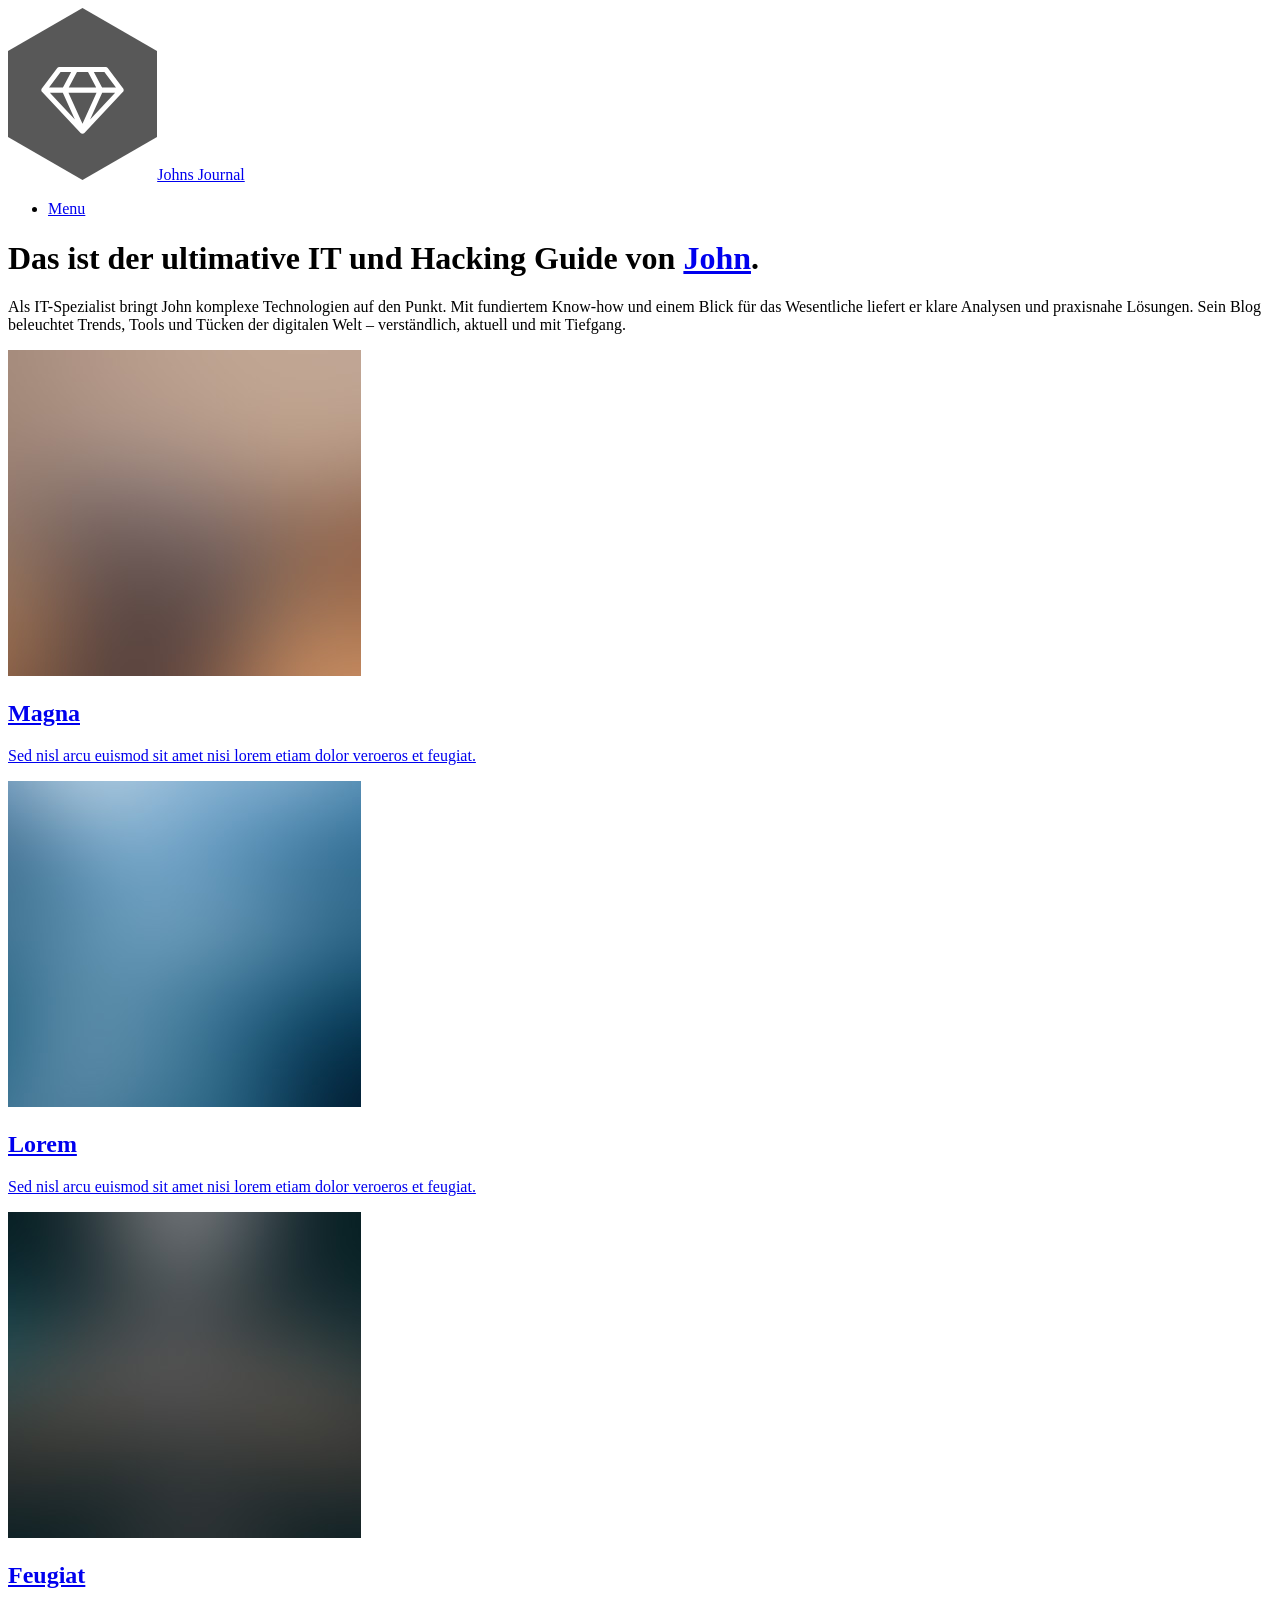
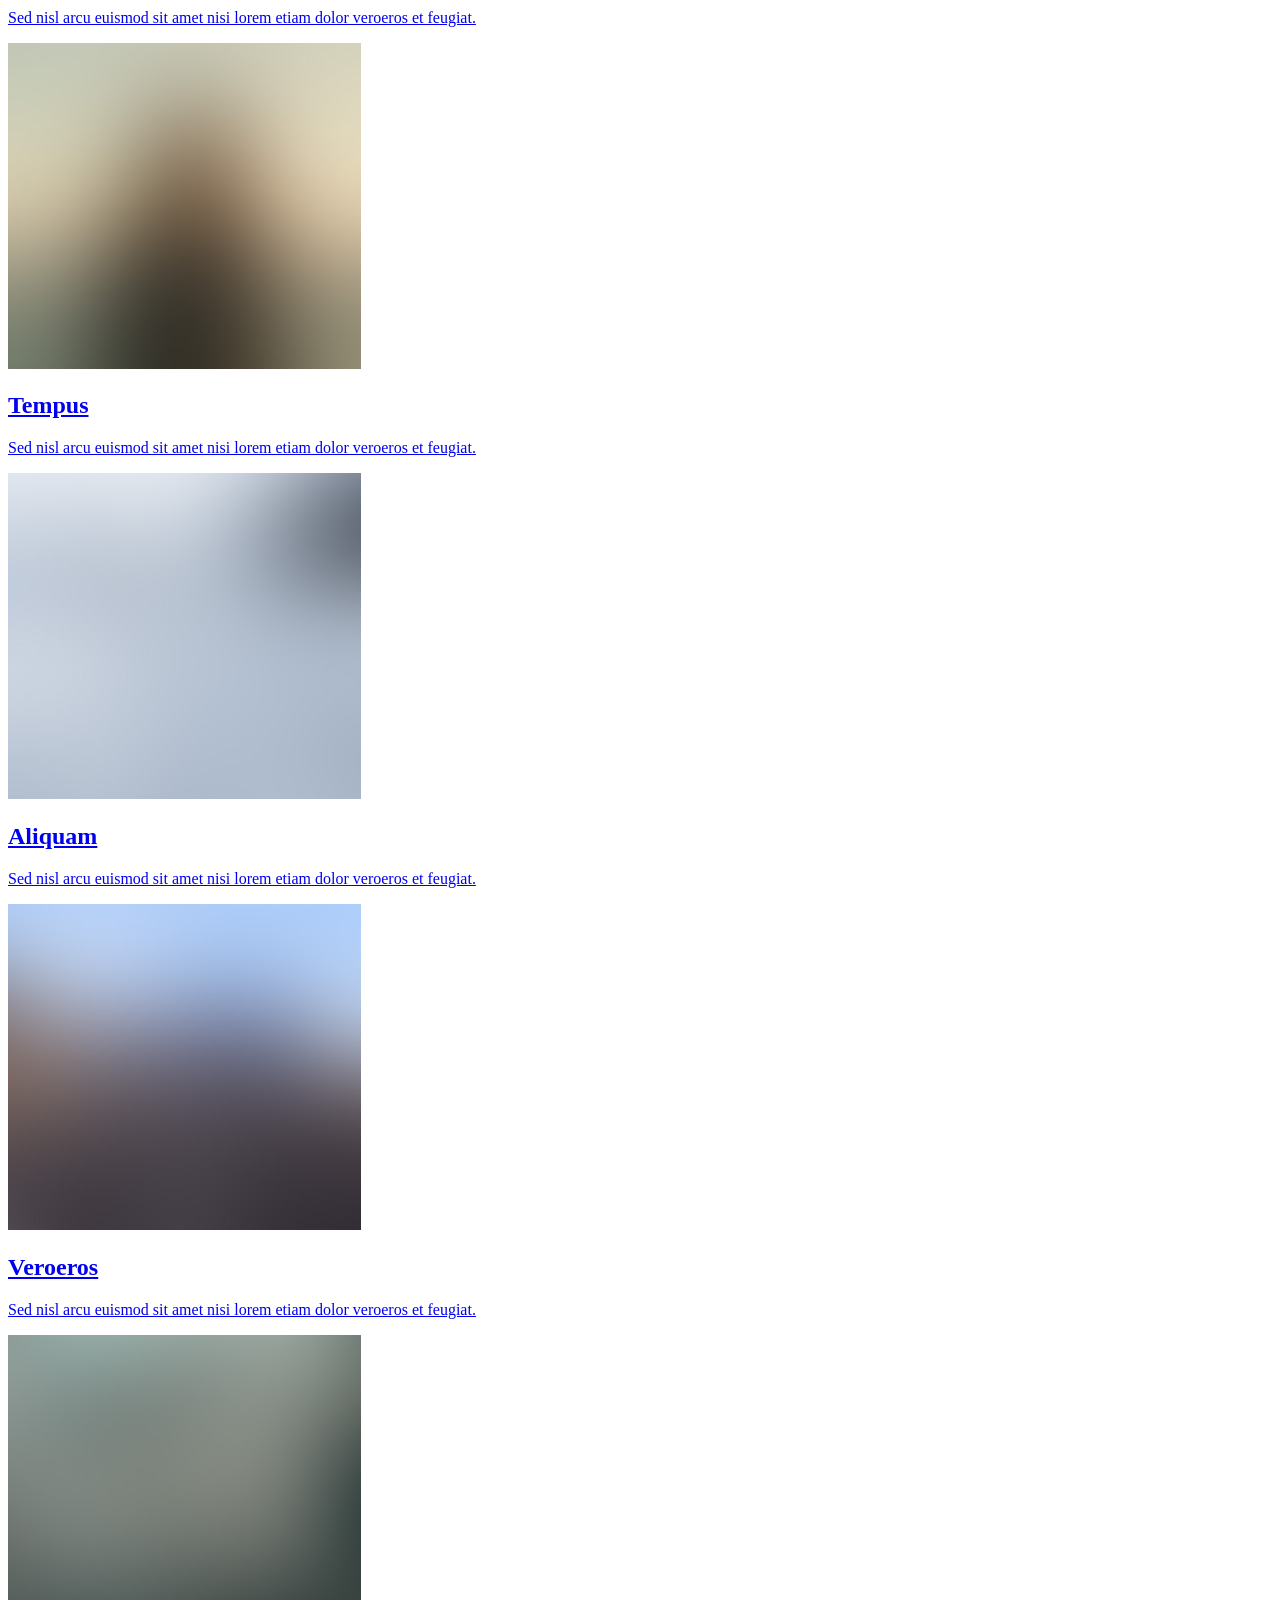
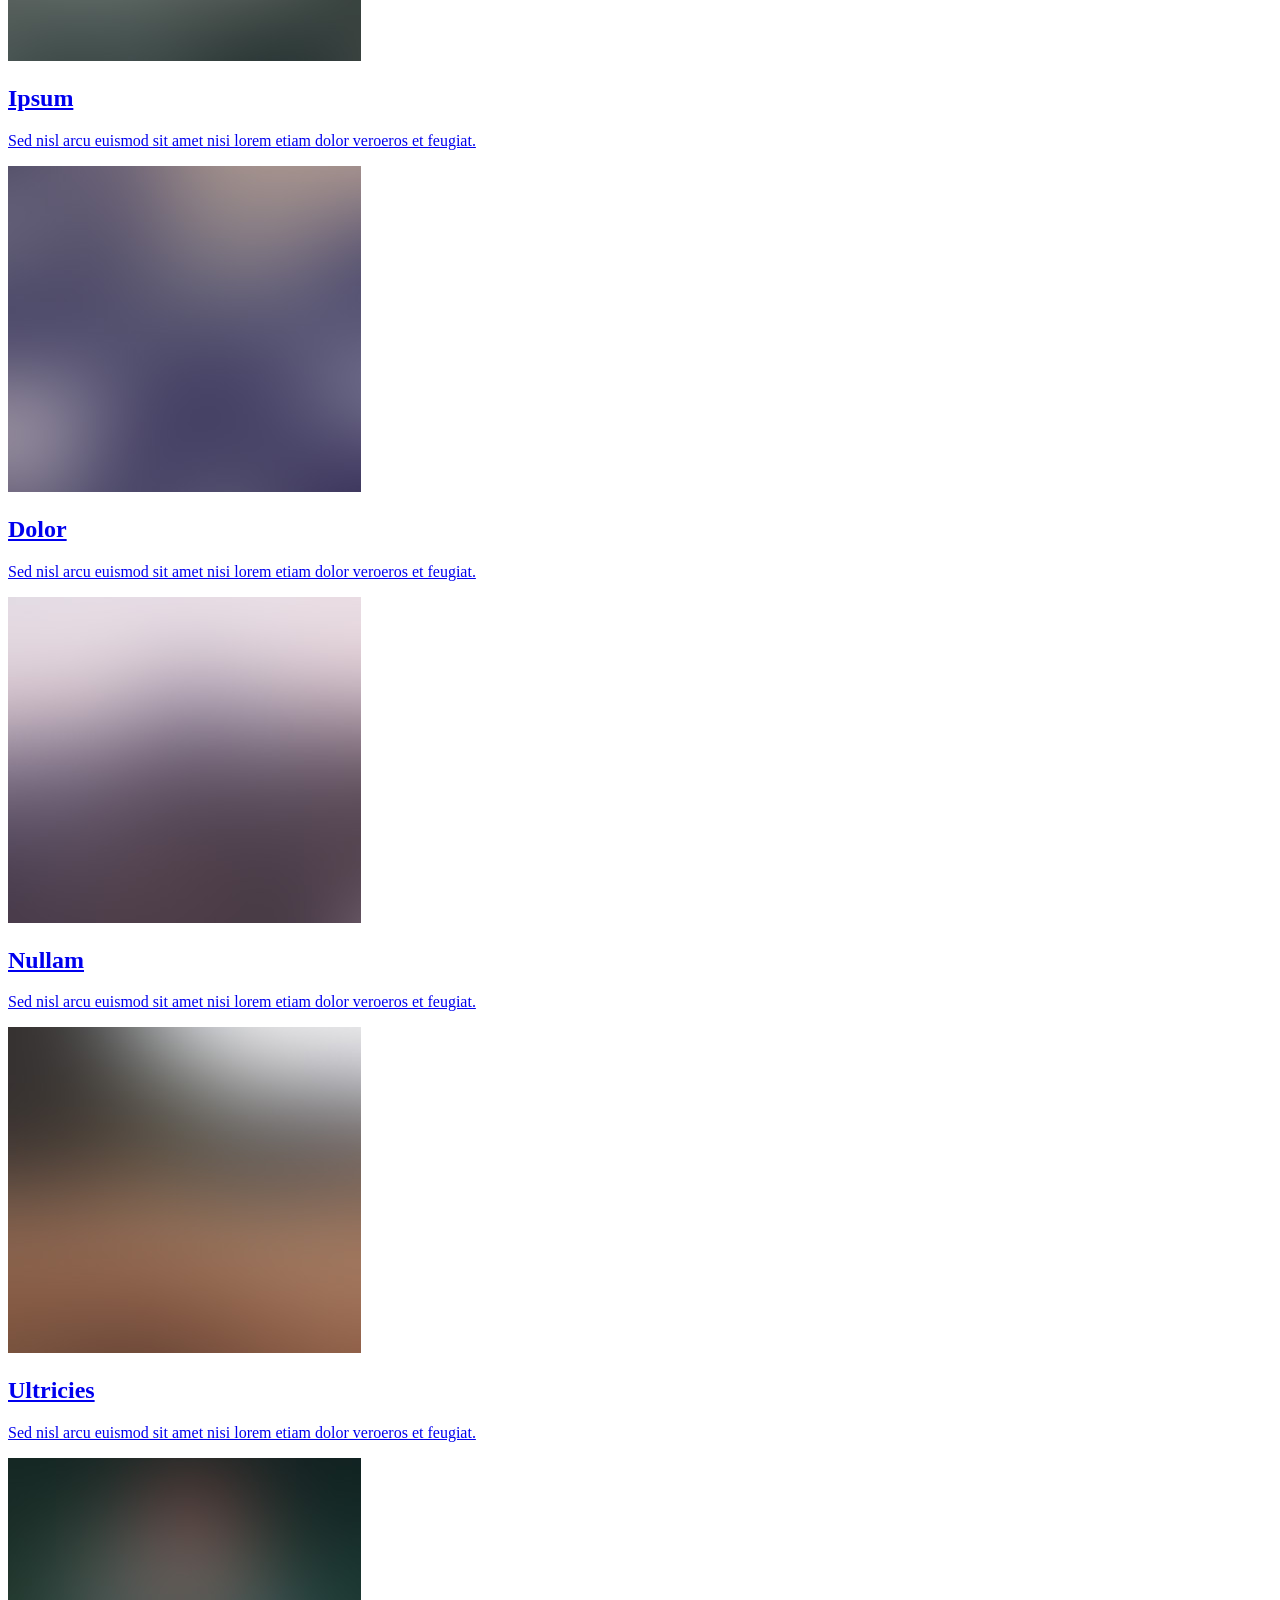
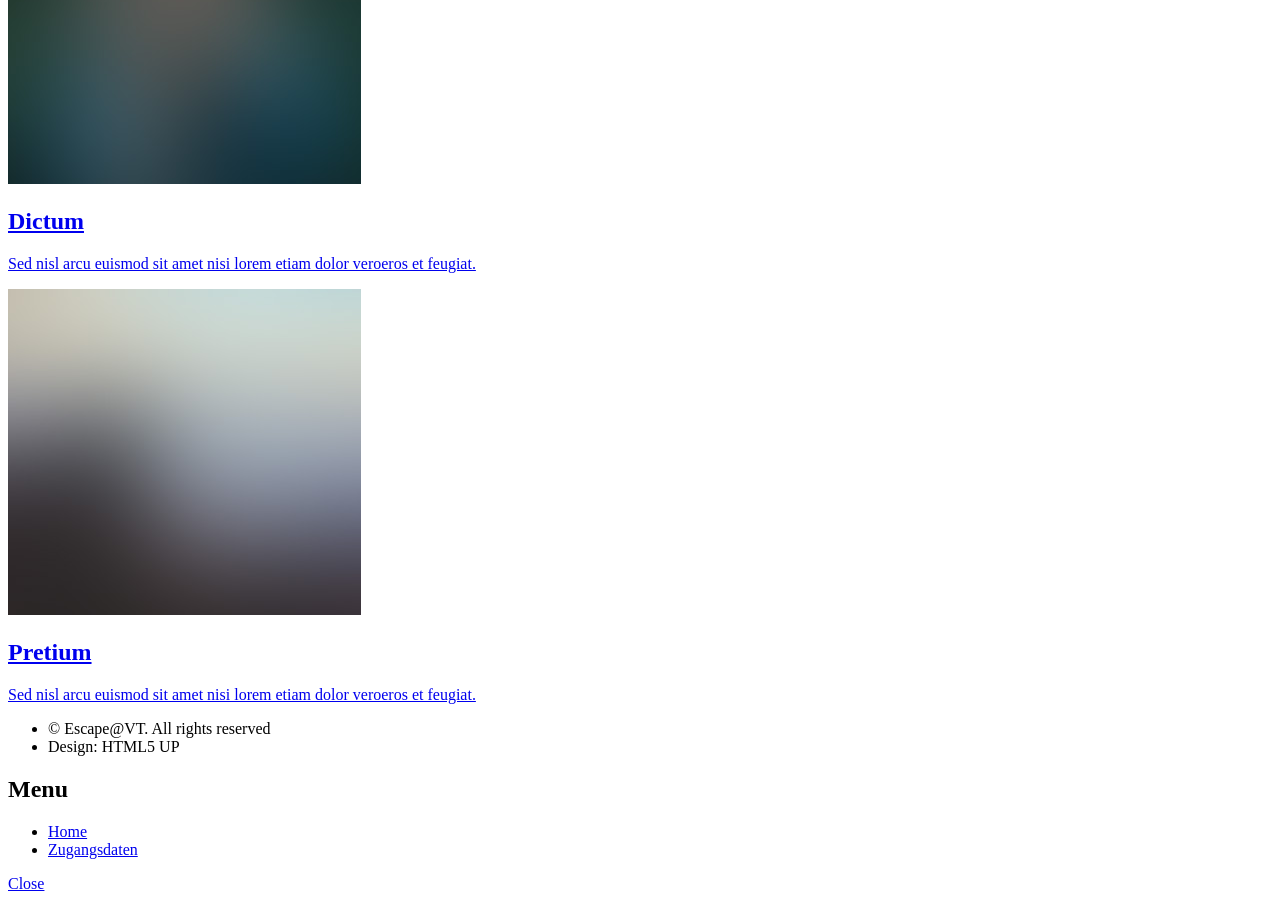
==== index.html @ b365879f "john seite" ====
<!DOCTYPE HTML>
<!--
	Phantom by HTML5 UP
	html5up.net | @ajlkn
	Free for personal and commercial use under the CCA 3.0 license (html5up.net/license)
-->
<html>
	<head>
		<title>Phantom by HTML5 UP</title>
		<meta charset="utf-8" />
		<meta name="viewport" content="width=device-width, initial-scale=1, user-scalable=no" />
		<link rel="stylesheet" href="assets/css/main.css" />
		<noscript><link rel="stylesheet" href="assets/css/noscript.css" /></noscript>
	</head>
	<body class="is-preload">
		<!-- Wrapper -->
			<div id="wrapper">

				<!-- Header -->
					<header id="header">
						<div class="inner">

							<!-- Logo -->
								<a href="index.html" class="logo">
									<span class="symbol"><img src="images/logo.svg" alt="" /></span><span class="title">Johns Journal</span>
								</a>

							<!-- Nav -->
								<nav>
									<ul>
										<li><a href="#menu">Menu</a></li>
									</ul>
								</nav>

						</div>
					</header>

				<!-- Menu -->
					<nav id="menu">
						<h2>Menu</h2>
						<ul>
							<li><a href="index.html">Home</a></li>
							<li><a href="passwords.html">Zugangsdaten</a></li>
						</ul>
					</nav>

				<!-- Main -->
					<div id="main">
						<div class="inner">
							<header>
								<h1>Das ist der ultimative IT und Hacking Guide von <a href="john.html">John</a>.</h1>
								<p>Als IT-Spezialist bringt John komplexe Technologien auf den Punkt.
									Mit fundiertem Know-how und einem Blick für das Wesentliche liefert er klare Analysen und praxisnahe Lösungen.
									Sein Blog beleuchtet Trends, Tools und Tücken der digitalen Welt – verständlich, aktuell und mit Tiefgang.</p>
							</header>
							<section class="tiles">
								<article class="style1">
									<span class="image">
										<img src="images/pic01.jpg" alt="" />
									</span>
									<a href="generic.html">
										<h2>Magna</h2>
										<div class="content">
											<p>Sed nisl arcu euismod sit amet nisi lorem etiam dolor veroeros et feugiat.</p>
										</div>
									</a>
								</article>
								<article class="style2">
									<span class="image">
										<img src="images/pic02.jpg" alt="" />
									</span>
									<a href="generic.html">
										<h2>Lorem</h2>
										<div class="content">
											<p>Sed nisl arcu euismod sit amet nisi lorem etiam dolor veroeros et feugiat.</p>
										</div>
									</a>
								</article>
								<article class="style3">
									<span class="image">
										<img src="images/pic03.jpg" alt="" />
									</span>
									<a href="generic.html">
										<h2>Feugiat</h2>
										<div class="content">
											<p>Sed nisl arcu euismod sit amet nisi lorem etiam dolor veroeros et feugiat.</p>
										</div>
									</a>
								</article>
								<article class="style4">
									<span class="image">
										<img src="images/pic04.jpg" alt="" />
									</span>
									<a href="generic.html">
										<h2>Tempus</h2>
										<div class="content">
											<p>Sed nisl arcu euismod sit amet nisi lorem etiam dolor veroeros et feugiat.</p>
										</div>
									</a>
								</article>
								<article class="style5">
									<span class="image">
										<img src="images/pic05.jpg" alt="" />
									</span>
									<a href="generic.html">
										<h2>Aliquam</h2>
										<div class="content">
											<p>Sed nisl arcu euismod sit amet nisi lorem etiam dolor veroeros et feugiat.</p>
										</div>
									</a>
								</article>
								<article class="style6">
									<span class="image">
										<img src="images/pic06.jpg" alt="" />
									</span>
									<a href="generic.html">
										<h2>Veroeros</h2>
										<div class="content">
											<p>Sed nisl arcu euismod sit amet nisi lorem etiam dolor veroeros et feugiat.</p>
										</div>
									</a>
								</article>
								<article class="style2">
									<span class="image">
										<img src="images/pic07.jpg" alt="" />
									</span>
									<a href="generic.html">
										<h2>Ipsum</h2>
										<div class="content">
											<p>Sed nisl arcu euismod sit amet nisi lorem etiam dolor veroeros et feugiat.</p>
										</div>
									</a>
								</article>
								<article class="style3">
									<span class="image">
										<img src="images/pic08.jpg" alt="" />
									</span>
									<a href="generic.html">
										<h2>Dolor</h2>
										<div class="content">
											<p>Sed nisl arcu euismod sit amet nisi lorem etiam dolor veroeros et feugiat.</p>
										</div>
									</a>
								</article>
								<article class="style1">
									<span class="image">
										<img src="images/pic09.jpg" alt="" />
									</span>
									<a href="generic.html">
										<h2>Nullam</h2>
										<div class="content">
											<p>Sed nisl arcu euismod sit amet nisi lorem etiam dolor veroeros et feugiat.</p>
										</div>
									</a>
								</article>
								<article class="style5">
									<span class="image">
										<img src="images/pic10.jpg" alt="" />
									</span>
									<a href="generic.html">
										<h2>Ultricies</h2>
										<div class="content">
											<p>Sed nisl arcu euismod sit amet nisi lorem etiam dolor veroeros et feugiat.</p>
										</div>
									</a>
								</article>
								<article class="style6">
									<span class="image">
										<img src="images/pic11.jpg" alt="" />
									</span>
									<a href="generic.html">
										<h2>Dictum</h2>
										<div class="content">
											<p>Sed nisl arcu euismod sit amet nisi lorem etiam dolor veroeros et feugiat.</p>
										</div>
									</a>
								</article>
								<article class="style4">
									<span class="image">
										<img src="images/pic12.jpg" alt="" />
									</span>
									<a href="generic.html">
										<h2>Pretium</h2>
										<div class="content">
											<p>Sed nisl arcu euismod sit amet nisi lorem etiam dolor veroeros et feugiat.</p>
										</div>
									</a>
								</article>
							</section>
						</div>
					</div>

				<!-- Footer -->
					<footer id="footer">
						<div class="inner">
							
							<ul class="copyright">
								<li>&copy; Escape@VT. All rights reserved</li><li>Design: HTML5 UP</a></li>
							</ul>
						</div>
					</footer>

			</div>

		<!-- Scripts -->
			<script src="assets/js/jquery.min.js"></script>
			<script src="assets/js/browser.min.js"></script>
			<script src="assets/js/breakpoints.min.js"></script>
			<script src="assets/js/util.js"></script>
			<script src="assets/js/main.js"></script>

	</body>
</html>
---- assets/css/main.css ----
@import url(fontawesome-all.min.css);
@import url("https://fonts.googleapis.com/css?family=Source+Sans+Pro:300,700,900");

/*
	Phantom by HTML5 UP
	html5up.net | @ajlkn
	Free for personal and commercial use under the CCA 3.0 license (html5up.net/license)
*/

html, body, div, span, applet, object,
iframe, h1, h2, h3, h4, h5, h6, p, blockquote,
pre, a, abbr, acronym, address, big, cite,
code, del, dfn, em, img, ins, kbd, q, s, samp,
small, strike, strong, sub, sup, tt, var, b,
u, i, center, dl, dt, dd, ol, ul, li, fieldset,
form, label, legend, table, caption, tbody,
tfoot, thead, tr, th, td, article, aside,
canvas, details, embed, figure, figcaption,
footer, header, hgroup, menu, nav, output, ruby,
section, summary, time, mark, audio, video {
	margin: 0;
	padding: 0;
	border: 0;
	font-size: 100%;
	font: inherit;
	vertical-align: baseline;}

article, aside, details, figcaption, figure,
footer, header, hgroup, menu, nav, section {
	display: block;}

body {
	line-height: 1;
}

ol, ul {
	list-style: none;
}

blockquote, q {
	quotes: none;
}

	blockquote:before, blockquote:after, q:before, q:after {
		content: '';
		content: none;
	}

table {
	border-collapse: collapse;
	border-spacing: 0;
}

body {
	-webkit-text-size-adjust: none;
}

mark {
	background-color: transparent;
	color: inherit;
}

input::-moz-focus-inner {
	border: 0;
	padding: 0;
}

input, select, textarea {
	-moz-appearance: none;
	-webkit-appearance: none;
	-ms-appearance: none;
	appearance: none;
}

/* Basic */

	@-ms-viewport {
		width: device-width;
	}

	body {
		-ms-overflow-style: scrollbar;
	}

	@media screen and (max-width: 480px) {

		html, body {
			min-width: 320px;
		}

	}

	html {
		box-sizing: border-box;
	}

	*, *:before, *:after {
		box-sizing: inherit;
	}

	body {
		background: #ffffff;
	}

		body.is-preload *, body.is-preload *:before, body.is-preload *:after {
			-moz-animation: none !important;
			-webkit-animation: none !important;
			-ms-animation: none !important;
			animation: none !important;
			-moz-transition: none !important;
			-webkit-transition: none !important;
			-ms-transition: none !important;
			transition: none !important;
		}

/* Type */

	body, input, select, textarea {
		color: #585858;
		font-family: "Source Sans Pro", Helvetica, sans-serif;
		font-size: 16pt;
		font-weight: 300;
		line-height: 1.75;
	}

		@media screen and (max-width: 1680px) {

			body, input, select, textarea {
				font-size: 14pt;
			}

		}

		@media screen and (max-width: 1280px) {

			body, input, select, textarea {
				font-size: 12pt;
			}

		}

	a {
		-moz-transition: border-bottom-color 0.2s ease, color 0.2s ease;
		-webkit-transition: border-bottom-color 0.2s ease, color 0.2s ease;
		-ms-transition: border-bottom-color 0.2s ease, color 0.2s ease;
		transition: border-bottom-color 0.2s ease, color 0.2s ease;
		text-decoration: none;
		color: #585858;
		border-bottom: dotted 1px rgba(88, 88, 88, 0.5);
	}

		a:hover {
			border-bottom-color: transparent;
			color: #f2849e !important;
		}

	strong, b {
		font-weight: 900;
	}

	em, i {
		font-style: italic;
	}

	p {
		margin: 0 0 2em 0;
	}

	h1 {
		font-size: 2.75em;
		font-weight: 700;
		line-height: 1.3;
		margin: 0 0 1em 0;
		letter-spacing: -0.035em;
	}

		h1 a {
			color: inherit;
		}

		@media screen and (max-width: 736px) {

			h1 {
				font-size: 2em;
				margin: 0 0 1em 0;
			}

		}

		@media screen and (max-width: 360px) {

			h1 {
				font-size: 1.75em;
			}

		}

	h2, h3, h4, h5, h6 {
		font-weight: 900;
		line-height: 1.5;
		margin: 0 0 2em 0;
		text-transform: uppercase;
		letter-spacing: 0.35em;
	}

		h2 a, h3 a, h4 a, h5 a, h6 a {
			color: inherit;
		}

	h2 {
		font-size: 1.1em;
	}

	h3 {
		font-size: 1em;
	}

	h4 {
		font-size: 0.8em;
	}

	h5 {
		font-size: 0.8em;
	}

	h6 {
		font-size: 0.8em;
	}

	@media screen and (max-width: 980px) {

		h1 br, h2 br, h3 br, h4 br, h5 br, h6 br {
			display: none;
		}

	}

	@media screen and (max-width: 736px) {

		h2 {
			font-size: 1em;
		}

		h3 {
			font-size: 0.8em;
		}

	}

	sub {
		font-size: 0.8em;
		position: relative;
		top: 0.5em;
	}

	sup {
		font-size: 0.8em;
		position: relative;
		top: -0.5em;
	}

	blockquote {
		border-left: solid 4px #c9c9c9;
		font-style: italic;
		margin: 0 0 2em 0;
		padding: 0.5em 0 0.5em 2em;
	}

	code {
		background: rgba(144, 144, 144, 0.075);
		border-radius: 4px;
		border: solid 1px #c9c9c9;
		font-family: "Courier New", monospace;
		font-size: 0.9em;
		margin: 0 0.25em;
		padding: 0.25em 0.65em;
	}

	pre {
		-webkit-overflow-scrolling: touch;
		font-family: "Courier New", monospace;
		font-size: 0.9em;
		margin: 0 0 2em 0;
	}

		pre code {
			display: block;
			line-height: 1.75;
			padding: 1em 1.5em;
			overflow-x: auto;
		}

	hr {
		border: 0;
		border-bottom: solid 1px #c9c9c9;
		margin: 2em 0;
	}

		hr.major {
			margin: 3em 0;
		}

	.align-left {
		text-align: left;
	}

	.align-center {
		text-align: center;
	}

	.align-right {
		text-align: right;
	}

/* Row */

	.row {
		display: flex;
		flex-wrap: wrap;
		box-sizing: border-box;
		align-items: stretch;
	}

		.row > * {
			box-sizing: border-box;
		}

		.row.gtr-uniform > * > :last-child {
			margin-bottom: 0;
		}

		.row.aln-left {
			justify-content: flex-start;
		}

		.row.aln-center {
			justify-content: center;
		}

		.row.aln-right {
			justify-content: flex-end;
		}

		.row.aln-top {
			align-items: flex-start;
		}

		.row.aln-middle {
			align-items: center;
		}

		.row.aln-bottom {
			align-items: flex-end;
		}

		.row > .imp {
			order: -1;
		}

		.row > .col-1 {
			width: 8.33333%;
		}

		.row > .off-1 {
			margin-left: 8.33333%;
		}

		.row > .col-2 {
			width: 16.66667%;
		}

		.row > .off-2 {
			margin-left: 16.66667%;
		}

		.row > .col-3 {
			width: 25%;
		}

		.row > .off-3 {
			margin-left: 25%;
		}

		.row > .col-4 {
			width: 33.33333%;
		}

		.row > .off-4 {
			margin-left: 33.33333%;
		}

		.row > .col-5 {
			width: 41.66667%;
		}

		.row > .off-5 {
			margin-left: 41.66667%;
		}

		.row > .col-6 {
			width: 50%;
		}

		.row > .off-6 {
			margin-left: 50%;
		}

		.row > .col-7 {
			width: 58.33333%;
		}

		.row > .off-7 {
			margin-left: 58.33333%;
		}

		.row > .col-8 {
			width: 66.66667%;
		}

		.row > .off-8 {
			margin-left: 66.66667%;
		}

		.row > .col-9 {
			width: 75%;
		}

		.row > .off-9 {
			margin-left: 75%;
		}

		.row > .col-10 {
			width: 83.33333%;
		}

		.row > .off-10 {
			margin-left: 83.33333%;
		}

		.row > .col-11 {
			width: 91.66667%;
		}

		.row > .off-11 {
			margin-left: 91.66667%;
		}

		.row > .col-12 {
			width: 100%;
		}

		.row > .off-12 {
			margin-left: 100%;
		}

		.row.gtr-0 {
			margin-top: 0;
			margin-left: 0em;
		}

			.row.gtr-0 > * {
				padding: 0 0 0 0em;
			}

			.row.gtr-0.gtr-uniform {
				margin-top: 0em;
			}

				.row.gtr-0.gtr-uniform > * {
					padding-top: 0em;
				}

		.row.gtr-25 {
			margin-top: 0;
			margin-left: -0.5em;
		}

			.row.gtr-25 > * {
				padding: 0 0 0 0.5em;
			}

			.row.gtr-25.gtr-uniform {
				margin-top: -0.5em;
			}

				.row.gtr-25.gtr-uniform > * {
					padding-top: 0.5em;
				}

		.row.gtr-50 {
			margin-top: 0;
			margin-left: -1em;
		}

			.row.gtr-50 > * {
				padding: 0 0 0 1em;
			}

			.row.gtr-50.gtr-uniform {
				margin-top: -1em;
			}

				.row.gtr-50.gtr-uniform > * {
					padding-top: 1em;
				}

		.row {
			margin-top: 0;
			margin-left: -2em;
		}

			.row > * {
				padding: 0 0 0 2em;
			}

			.row.gtr-uniform {
				margin-top: -2em;
			}

				.row.gtr-uniform > * {
					padding-top: 2em;
				}

		.row.gtr-150 {
			margin-top: 0;
			margin-left: -3em;
		}

			.row.gtr-150 > * {
				padding: 0 0 0 3em;
			}

			.row.gtr-150.gtr-uniform {
				margin-top: -3em;
			}

				.row.gtr-150.gtr-uniform > * {
					padding-top: 3em;
				}

		.row.gtr-200 {
			margin-top: 0;
			margin-left: -4em;
		}

			.row.gtr-200 > * {
				padding: 0 0 0 4em;
			}

			.row.gtr-200.gtr-uniform {
				margin-top: -4em;
			}

				.row.gtr-200.gtr-uniform > * {
					padding-top: 4em;
				}

		@media screen and (max-width: 1680px) {

			.row {
				display: flex;
				flex-wrap: wrap;
				box-sizing: border-box;
				align-items: stretch;
			}

				.row > * {
					box-sizing: border-box;
				}

				.row.gtr-uniform > * > :last-child {
					margin-bottom: 0;
				}

				.row.aln-left {
					justify-content: flex-start;
				}

				.row.aln-center {
					justify-content: center;
				}

				.row.aln-right {
					justify-content: flex-end;
				}

				.row.aln-top {
					align-items: flex-start;
				}

				.row.aln-middle {
					align-items: center;
				}

				.row.aln-bottom {
					align-items: flex-end;
				}

				.row > .imp-xlarge {
					order: -1;
				}

				.row > .col-1-xlarge {
					width: 8.33333%;
				}

				.row > .off-1-xlarge {
					margin-left: 8.33333%;
				}

				.row > .col-2-xlarge {
					width: 16.66667%;
				}

				.row > .off-2-xlarge {
					margin-left: 16.66667%;
				}

				.row > .col-3-xlarge {
					width: 25%;
				}

				.row > .off-3-xlarge {
					margin-left: 25%;
				}

				.row > .col-4-xlarge {
					width: 33.33333%;
				}

				.row > .off-4-xlarge {
					margin-left: 33.33333%;
				}

				.row > .col-5-xlarge {
					width: 41.66667%;
				}

				.row > .off-5-xlarge {
					margin-left: 41.66667%;
				}

				.row > .col-6-xlarge {
					width: 50%;
				}

				.row > .off-6-xlarge {
					margin-left: 50%;
				}

				.row > .col-7-xlarge {
					width: 58.33333%;
				}

				.row > .off-7-xlarge {
					margin-left: 58.33333%;
				}

				.row > .col-8-xlarge {
					width: 66.66667%;
				}

				.row > .off-8-xlarge {
					margin-left: 66.66667%;
				}

				.row > .col-9-xlarge {
					width: 75%;
				}

				.row > .off-9-xlarge {
					margin-left: 75%;
				}

				.row > .col-10-xlarge {
					width: 83.33333%;
				}

				.row > .off-10-xlarge {
					margin-left: 83.33333%;
				}

				.row > .col-11-xlarge {
					width: 91.66667%;
				}

				.row > .off-11-xlarge {
					margin-left: 91.66667%;
				}

				.row > .col-12-xlarge {
					width: 100%;
				}

				.row > .off-12-xlarge {
					margin-left: 100%;
				}

				.row.gtr-0 {
					margin-top: 0;
					margin-left: 0em;
				}

					.row.gtr-0 > * {
						padding: 0 0 0 0em;
					}

					.row.gtr-0.gtr-uniform {
						margin-top: 0em;
					}

						.row.gtr-0.gtr-uniform > * {
							padding-top: 0em;
						}

				.row.gtr-25 {
					margin-top: 0;
					margin-left: -0.5em;
				}

					.row.gtr-25 > * {
						padding: 0 0 0 0.5em;
					}

					.row.gtr-25.gtr-uniform {
						margin-top: -0.5em;
					}

						.row.gtr-25.gtr-uniform > * {
							padding-top: 0.5em;
						}

				.row.gtr-50 {
					margin-top: 0;
					margin-left: -1em;
				}

					.row.gtr-50 > * {
						padding: 0 0 0 1em;
					}

					.row.gtr-50.gtr-uniform {
						margin-top: -1em;
					}

						.row.gtr-50.gtr-uniform > * {
							padding-top: 1em;
						}

				.row {
					margin-top: 0;
					margin-left: -2em;
				}

					.row > * {
						padding: 0 0 0 2em;
					}

					.row.gtr-uniform {
						margin-top: -2em;
					}

						.row.gtr-uniform > * {
							padding-top: 2em;
						}

				.row.gtr-150 {
					margin-top: 0;
					margin-left: -3em;
				}

					.row.gtr-150 > * {
						padding: 0 0 0 3em;
					}

					.row.gtr-150.gtr-uniform {
						margin-top: -3em;
					}

						.row.gtr-150.gtr-uniform > * {
							padding-top: 3em;
						}

				.row.gtr-200 {
					margin-top: 0;
					margin-left: -4em;
				}

					.row.gtr-200 > * {
						padding: 0 0 0 4em;
					}

					.row.gtr-200.gtr-uniform {
						margin-top: -4em;
					}

						.row.gtr-200.gtr-uniform > * {
							padding-top: 4em;
						}

		}

		@media screen and (max-width: 1280px) {

			.row {
				display: flex;
				flex-wrap: wrap;
				box-sizing: border-box;
				align-items: stretch;
			}

				.row > * {
					box-sizing: border-box;
				}

				.row.gtr-uniform > * > :last-child {
					margin-bottom: 0;
				}

				.row.aln-left {
					justify-content: flex-start;
				}

				.row.aln-center {
					justify-content: center;
				}

				.row.aln-right {
					justify-content: flex-end;
				}

				.row.aln-top {
					align-items: flex-start;
				}

				.row.aln-middle {
					align-items: center;
				}

				.row.aln-bottom {
					align-items: flex-end;
				}

				.row > .imp-large {
					order: -1;
				}

				.row > .col-1-large {
					width: 8.33333%;
				}

				.row > .off-1-large {
					margin-left: 8.33333%;
				}

				.row > .col-2-large {
					width: 16.66667%;
				}

				.row > .off-2-large {
					margin-left: 16.66667%;
				}

				.row > .col-3-large {
					width: 25%;
				}

				.row > .off-3-large {
					margin-left: 25%;
				}

				.row > .col-4-large {
					width: 33.33333%;
				}

				.row > .off-4-large {
					margin-left: 33.33333%;
				}

				.row > .col-5-large {
					width: 41.66667%;
				}

				.row > .off-5-large {
					margin-left: 41.66667%;
				}

				.row > .col-6-large {
					width: 50%;
				}

				.row > .off-6-large {
					margin-left: 50%;
				}

				.row > .col-7-large {
					width: 58.33333%;
				}

				.row > .off-7-large {
					margin-left: 58.33333%;
				}

				.row > .col-8-large {
					width: 66.66667%;
				}

				.row > .off-8-large {
					margin-left: 66.66667%;
				}

				.row > .col-9-large {
					width: 75%;
				}

				.row > .off-9-large {
					margin-left: 75%;
				}

				.row > .col-10-large {
					width: 83.33333%;
				}

				.row > .off-10-large {
					margin-left: 83.33333%;
				}

				.row > .col-11-large {
					width: 91.66667%;
				}

				.row > .off-11-large {
					margin-left: 91.66667%;
				}

				.row > .col-12-large {
					width: 100%;
				}

				.row > .off-12-large {
					margin-left: 100%;
				}

				.row.gtr-0 {
					margin-top: 0;
					margin-left: 0em;
				}

					.row.gtr-0 > * {
						padding: 0 0 0 0em;
					}

					.row.gtr-0.gtr-uniform {
						margin-top: 0em;
					}

						.row.gtr-0.gtr-uniform > * {
							padding-top: 0em;
						}

				.row.gtr-25 {
					margin-top: 0;
					margin-left: -0.5em;
				}

					.row.gtr-25 > * {
						padding: 0 0 0 0.5em;
					}

					.row.gtr-25.gtr-uniform {
						margin-top: -0.5em;
					}

						.row.gtr-25.gtr-uniform > * {
							padding-top: 0.5em;
						}

				.row.gtr-50 {
					margin-top: 0;
					margin-left: -1em;
				}

					.row.gtr-50 > * {
						padding: 0 0 0 1em;
					}

					.row.gtr-50.gtr-uniform {
						margin-top: -1em;
					}

						.row.gtr-50.gtr-uniform > * {
							padding-top: 1em;
						}

				.row {
					margin-top: 0;
					margin-left: -2em;
				}

					.row > * {
						padding: 0 0 0 2em;
					}

					.row.gtr-uniform {
						margin-top: -2em;
					}

						.row.gtr-uniform > * {
							padding-top: 2em;
						}

				.row.gtr-150 {
					margin-top: 0;
					margin-left: -3em;
				}

					.row.gtr-150 > * {
						padding: 0 0 0 3em;
					}

					.row.gtr-150.gtr-uniform {
						margin-top: -3em;
					}

						.row.gtr-150.gtr-uniform > * {
							padding-top: 3em;
						}

				.row.gtr-200 {
					margin-top: 0;
					margin-left: -4em;
				}

					.row.gtr-200 > * {
						padding: 0 0 0 4em;
					}

					.row.gtr-200.gtr-uniform {
						margin-top: -4em;
					}

						.row.gtr-200.gtr-uniform > * {
							padding-top: 4em;
						}

		}

		@media screen and (max-width: 980px) {

			.row {
				display: flex;
				flex-wrap: wrap;
				box-sizing: border-box;
				align-items: stretch;
			}

				.row > * {
					box-sizing: border-box;
				}

				.row.gtr-uniform > * > :last-child {
					margin-bottom: 0;
				}

				.row.aln-left {
					justify-content: flex-start;
				}

				.row.aln-center {
					justify-content: center;
				}

				.row.aln-right {
					justify-content: flex-end;
				}

				.row.aln-top {
					align-items: flex-start;
				}

				.row.aln-middle {
					align-items: center;
				}

				.row.aln-bottom {
					align-items: flex-end;
				}

				.row > .imp-medium {
					order: -1;
				}

				.row > .col-1-medium {
					width: 8.33333%;
				}

				.row > .off-1-medium {
					margin-left: 8.33333%;
				}

				.row > .col-2-medium {
					width: 16.66667%;
				}

				.row > .off-2-medium {
					margin-left: 16.66667%;
				}

				.row > .col-3-medium {
					width: 25%;
				}

				.row > .off-3-medium {
					margin-left: 25%;
				}

				.row > .col-4-medium {
					width: 33.33333%;
				}

				.row > .off-4-medium {
					margin-left: 33.33333%;
				}

				.row > .col-5-medium {
					width: 41.66667%;
				}

				.row > .off-5-medium {
					margin-left: 41.66667%;
				}

				.row > .col-6-medium {
					width: 50%;
				}

				.row > .off-6-medium {
					margin-left: 50%;
				}

				.row > .col-7-medium {
					width: 58.33333%;
				}

				.row > .off-7-medium {
					margin-left: 58.33333%;
				}

				.row > .col-8-medium {
					width: 66.66667%;
				}

				.row > .off-8-medium {
					margin-left: 66.66667%;
				}

				.row > .col-9-medium {
					width: 75%;
				}

				.row > .off-9-medium {
					margin-left: 75%;
				}

				.row > .col-10-medium {
					width: 83.33333%;
				}

				.row > .off-10-medium {
					margin-left: 83.33333%;
				}

				.row > .col-11-medium {
					width: 91.66667%;
				}

				.row > .off-11-medium {
					margin-left: 91.66667%;
				}

				.row > .col-12-medium {
					width: 100%;
				}

				.row > .off-12-medium {
					margin-left: 100%;
				}

				.row.gtr-0 {
					margin-top: 0;
					margin-left: 0em;
				}

					.row.gtr-0 > * {
						padding: 0 0 0 0em;
					}

					.row.gtr-0.gtr-uniform {
						margin-top: 0em;
					}

						.row.gtr-0.gtr-uniform > * {
							padding-top: 0em;
						}

				.row.gtr-25 {
					margin-top: 0;
					margin-left: -0.375em;
				}

					.row.gtr-25 > * {
						padding: 0 0 0 0.375em;
					}

					.row.gtr-25.gtr-uniform {
						margin-top: -0.375em;
					}

						.row.gtr-25.gtr-uniform > * {
							padding-top: 0.375em;
						}

				.row.gtr-50 {
					margin-top: 0;
					margin-left: -0.75em;
				}

					.row.gtr-50 > * {
						padding: 0 0 0 0.75em;
					}

					.row.gtr-50.gtr-uniform {
						margin-top: -0.75em;
					}

						.row.gtr-50.gtr-uniform > * {
							padding-top: 0.75em;
						}

				.row {
					margin-top: 0;
					margin-left: -1.5em;
				}

					.row > * {
						padding: 0 0 0 1.5em;
					}

					.row.gtr-uniform {
						margin-top: -1.5em;
					}

						.row.gtr-uniform > * {
							padding-top: 1.5em;
						}

				.row.gtr-150 {
					margin-top: 0;
					margin-left: -2.25em;
				}

					.row.gtr-150 > * {
						padding: 0 0 0 2.25em;
					}

					.row.gtr-150.gtr-uniform {
						margin-top: -2.25em;
					}

						.row.gtr-150.gtr-uniform > * {
							padding-top: 2.25em;
						}

				.row.gtr-200 {
					margin-top: 0;
					margin-left: -3em;
				}

					.row.gtr-200 > * {
						padding: 0 0 0 3em;
					}

					.row.gtr-200.gtr-uniform {
						margin-top: -3em;
					}

						.row.gtr-200.gtr-uniform > * {
							padding-top: 3em;
						}

		}

		@media screen and (max-width: 736px) {

			.row {
				display: flex;
				flex-wrap: wrap;
				box-sizing: border-box;
				align-items: stretch;
			}

				.row > * {
					box-sizing: border-box;
				}

				.row.gtr-uniform > * > :last-child {
					margin-bottom: 0;
				}

				.row.aln-left {
					justify-content: flex-start;
				}

				.row.aln-center {
					justify-content: center;
				}

				.row.aln-right {
					justify-content: flex-end;
				}

				.row.aln-top {
					align-items: flex-start;
				}

				.row.aln-middle {
					align-items: center;
				}

				.row.aln-bottom {
					align-items: flex-end;
				}

				.row > .imp-small {
					order: -1;
				}

				.row > .col-1-small {
					width: 8.33333%;
				}

				.row > .off-1-small {
					margin-left: 8.33333%;
				}

				.row > .col-2-small {
					width: 16.66667%;
				}

				.row > .off-2-small {
					margin-left: 16.66667%;
				}

				.row > .col-3-small {
					width: 25%;
				}

				.row > .off-3-small {
					margin-left: 25%;
				}

				.row > .col-4-small {
					width: 33.33333%;
				}

				.row > .off-4-small {
					margin-left: 33.33333%;
				}

				.row > .col-5-small {
					width: 41.66667%;
				}

				.row > .off-5-small {
					margin-left: 41.66667%;
				}

				.row > .col-6-small {
					width: 50%;
				}

				.row > .off-6-small {
					margin-left: 50%;
				}

				.row > .col-7-small {
					width: 58.33333%;
				}

				.row > .off-7-small {
					margin-left: 58.33333%;
				}

				.row > .col-8-small {
					width: 66.66667%;
				}

				.row > .off-8-small {
					margin-left: 66.66667%;
				}

				.row > .col-9-small {
					width: 75%;
				}

				.row > .off-9-small {
					margin-left: 75%;
				}

				.row > .col-10-small {
					width: 83.33333%;
				}

				.row > .off-10-small {
					margin-left: 83.33333%;
				}

				.row > .col-11-small {
					width: 91.66667%;
				}

				.row > .off-11-small {
					margin-left: 91.66667%;
				}

				.row > .col-12-small {
					width: 100%;
				}

				.row > .off-12-small {
					margin-left: 100%;
				}

				.row.gtr-0 {
					margin-top: 0;
					margin-left: 0em;
				}

					.row.gtr-0 > * {
						padding: 0 0 0 0em;
					}

					.row.gtr-0.gtr-uniform {
						margin-top: 0em;
					}

						.row.gtr-0.gtr-uniform > * {
							padding-top: 0em;
						}

				.row.gtr-25 {
					margin-top: 0;
					margin-left: -0.25em;
				}

					.row.gtr-25 > * {
						padding: 0 0 0 0.25em;
					}

					.row.gtr-25.gtr-uniform {
						margin-top: -0.25em;
					}

						.row.gtr-25.gtr-uniform > * {
							padding-top: 0.25em;
						}

				.row.gtr-50 {
					margin-top: 0;
					margin-left: -0.5em;
				}

					.row.gtr-50 > * {
						padding: 0 0 0 0.5em;
					}

					.row.gtr-50.gtr-uniform {
						margin-top: -0.5em;
					}

						.row.gtr-50.gtr-uniform > * {
							padding-top: 0.5em;
						}

				.row {
					margin-top: 0;
					margin-left: -1em;
				}

					.row > * {
						padding: 0 0 0 1em;
					}

					.row.gtr-uniform {
						margin-top: -1em;
					}

						.row.gtr-uniform > * {
							padding-top: 1em;
						}

				.row.gtr-150 {
					margin-top: 0;
					margin-left: -1.5em;
				}

					.row.gtr-150 > * {
						padding: 0 0 0 1.5em;
					}

					.row.gtr-150.gtr-uniform {
						margin-top: -1.5em;
					}

						.row.gtr-150.gtr-uniform > * {
							padding-top: 1.5em;
						}

				.row.gtr-200 {
					margin-top: 0;
					margin-left: -2em;
				}

					.row.gtr-200 > * {
						padding: 0 0 0 2em;
					}

					.row.gtr-200.gtr-uniform {
						margin-top: -2em;
					}

						.row.gtr-200.gtr-uniform > * {
							padding-top: 2em;
						}

		}

		@media screen and (max-width: 480px) {

			.row {
				display: flex;
				flex-wrap: wrap;
				box-sizing: border-box;
				align-items: stretch;
			}

				.row > * {
					box-sizing: border-box;
				}

				.row.gtr-uniform > * > :last-child {
					margin-bottom: 0;
				}

				.row.aln-left {
					justify-content: flex-start;
				}

				.row.aln-center {
					justify-content: center;
				}

				.row.aln-right {
					justify-content: flex-end;
				}

				.row.aln-top {
					align-items: flex-start;
				}

				.row.aln-middle {
					align-items: center;
				}

				.row.aln-bottom {
					align-items: flex-end;
				}

				.row > .imp-xsmall {
					order: -1;
				}

				.row > .col-1-xsmall {
					width: 8.33333%;
				}

				.row > .off-1-xsmall {
					margin-left: 8.33333%;
				}

				.row > .col-2-xsmall {
					width: 16.66667%;
				}

				.row > .off-2-xsmall {
					margin-left: 16.66667%;
				}

				.row > .col-3-xsmall {
					width: 25%;
				}

				.row > .off-3-xsmall {
					margin-left: 25%;
				}

				.row > .col-4-xsmall {
					width: 33.33333%;
				}

				.row > .off-4-xsmall {
					margin-left: 33.33333%;
				}

				.row > .col-5-xsmall {
					width: 41.66667%;
				}

				.row > .off-5-xsmall {
					margin-left: 41.66667%;
				}

				.row > .col-6-xsmall {
					width: 50%;
				}

				.row > .off-6-xsmall {
					margin-left: 50%;
				}

				.row > .col-7-xsmall {
					width: 58.33333%;
				}

				.row > .off-7-xsmall {
					margin-left: 58.33333%;
				}

				.row > .col-8-xsmall {
					width: 66.66667%;
				}

				.row > .off-8-xsmall {
					margin-left: 66.66667%;
				}

				.row > .col-9-xsmall {
					width: 75%;
				}

				.row > .off-9-xsmall {
					margin-left: 75%;
				}

				.row > .col-10-xsmall {
					width: 83.33333%;
				}

				.row > .off-10-xsmall {
					margin-left: 83.33333%;
				}

				.row > .col-11-xsmall {
					width: 91.66667%;
				}

				.row > .off-11-xsmall {
					margin-left: 91.66667%;
				}

				.row > .col-12-xsmall {
					width: 100%;
				}

				.row > .off-12-xsmall {
					margin-left: 100%;
				}

				.row.gtr-0 {
					margin-top: 0;
					margin-left: 0em;
				}

					.row.gtr-0 > * {
						padding: 0 0 0 0em;
					}

					.row.gtr-0.gtr-uniform {
						margin-top: 0em;
					}

						.row.gtr-0.gtr-uniform > * {
							padding-top: 0em;
						}

				.row.gtr-25 {
					margin-top: 0;
					margin-left: -0.25em;
				}

					.row.gtr-25 > * {
						padding: 0 0 0 0.25em;
					}

					.row.gtr-25.gtr-uniform {
						margin-top: -0.25em;
					}

						.row.gtr-25.gtr-uniform > * {
							padding-top: 0.25em;
						}

				.row.gtr-50 {
					margin-top: 0;
					margin-left: -0.5em;
				}

					.row.gtr-50 > * {
						padding: 0 0 0 0.5em;
					}

					.row.gtr-50.gtr-uniform {
						margin-top: -0.5em;
					}

						.row.gtr-50.gtr-uniform > * {
							padding-top: 0.5em;
						}

				.row {
					margin-top: 0;
					margin-left: -1em;
				}

					.row > * {
						padding: 0 0 0 1em;
					}

					.row.gtr-uniform {
						margin-top: -1em;
					}

						.row.gtr-uniform > * {
							padding-top: 1em;
						}

				.row.gtr-150 {
					margin-top: 0;
					margin-left: -1.5em;
				}

					.row.gtr-150 > * {
						padding: 0 0 0 1.5em;
					}

					.row.gtr-150.gtr-uniform {
						margin-top: -1.5em;
					}

						.row.gtr-150.gtr-uniform > * {
							padding-top: 1.5em;
						}

				.row.gtr-200 {
					margin-top: 0;
					margin-left: -2em;
				}

					.row.gtr-200 > * {
						padding: 0 0 0 2em;
					}

					.row.gtr-200.gtr-uniform {
						margin-top: -2em;
					}

						.row.gtr-200.gtr-uniform > * {
							padding-top: 2em;
						}

		}

/* Section/Article */

	section.special, article.special {
		text-align: center;
	}

	header p {
		margin-top: -1em;
	}

	@media screen and (max-width: 736px) {

		header p {
			margin-top: 0;
		}

	}

/* Icon */

	.icon {
		text-decoration: none;
		border-bottom: none;
		position: relative;
	}

		.icon:before {
			-moz-osx-font-smoothing: grayscale;
			-webkit-font-smoothing: antialiased;
			display: inline-block;
			font-style: normal;
			font-variant: normal;
			text-rendering: auto;
			line-height: 1;
			text-transform: none !important;
			font-family: 'Font Awesome 5 Free';
			font-weight: 400;
		}

		.icon > .label {
			display: none;
		}

		.icon:before {
			line-height: inherit;
		}

		.icon.solid:before {
			font-weight: 900;
		}

		.icon.brands:before {
			font-family: 'Font Awesome 5 Brands';
		}

		.icon.style2 {
			-moz-transition: background-color 0.2s ease-in-out, color 0.2s ease-in-out, border-color 0.2s ease-in-out;
			-webkit-transition: background-color 0.2s ease-in-out, color 0.2s ease-in-out, border-color 0.2s ease-in-out;
			-ms-transition: background-color 0.2s ease-in-out, color 0.2s ease-in-out, border-color 0.2s ease-in-out;
			transition: background-color 0.2s ease-in-out, color 0.2s ease-in-out, border-color 0.2s ease-in-out;
			background-color: transparent;
			border: solid 1px #c9c9c9;
			border-radius: 4px;
			width: 2.65em;
			height: 2.65em;
			display: inline-block;
			text-align: center;
			line-height: 2.65em;
			color: inherit;
		}

			.icon.style2:before {
				font-size: 1.1em;
			}

			.icon.style2:hover {
				color: #f2849e;
				border-color: #f2849e;
			}

			.icon.style2:active {
				background-color: rgba(242, 132, 158, 0.1);
			}

/* List */

	ol {
		list-style: decimal;
		margin: 0 0 2em 0;
		padding-left: 1.25em;
	}

		ol li {
			padding-left: 0.25em;
		}

	ul {
		list-style: disc;
		margin: 0 0 2em 0;
		padding-left: 1em;
	}

		ul li {
			padding-left: 0.5em;
		}

		ul.alt {
			list-style: none;
			padding-left: 0;
		}

			ul.alt li {
				border-top: solid 1px #c9c9c9;
				padding: 0.5em 0;
			}

				ul.alt li:first-child {
					border-top: 0;
					padding-top: 0;
				}

	dl {
		margin: 0 0 2em 0;
	}

		dl dt {
			display: block;
			font-weight: 900;
			margin: 0 0 1em 0;
		}

		dl dd {
			margin-left: 2em;
		}

/* Actions */

	ul.actions {
		display: -moz-flex;
		display: -webkit-flex;
		display: -ms-flex;
		display: flex;
		cursor: default;
		list-style: none;
		margin-left: -1em;
		padding-left: 0;
	}

		ul.actions li {
			padding: 0 0 0 1em;
			vertical-align: middle;
		}

		ul.actions.special {
			-moz-justify-content: center;
			-webkit-justify-content: center;
			-ms-justify-content: center;
			justify-content: center;
			width: 100%;
			margin-left: 0;
		}

			ul.actions.special li:first-child {
				padding-left: 0;
			}

		ul.actions.stacked {
			-moz-flex-direction: column;
			-webkit-flex-direction: column;
			-ms-flex-direction: column;
			flex-direction: column;
			margin-left: 0;
		}

			ul.actions.stacked li {
				padding: 1.3em 0 0 0;
			}

				ul.actions.stacked li:first-child {
					padding-top: 0;
				}

		ul.actions.fit {
			width: calc(100% + 1em);
		}

			ul.actions.fit li {
				-moz-flex-grow: 1;
				-webkit-flex-grow: 1;
				-ms-flex-grow: 1;
				flex-grow: 1;
				-moz-flex-shrink: 1;
				-webkit-flex-shrink: 1;
				-ms-flex-shrink: 1;
				flex-shrink: 1;
				width: 100%;
			}

				ul.actions.fit li > * {
					width: 100%;
				}

			ul.actions.fit.stacked {
				width: 100%;
			}

		@media screen and (max-width: 480px) {

			ul.actions:not(.fixed) {
				-moz-flex-direction: column;
				-webkit-flex-direction: column;
				-ms-flex-direction: column;
				flex-direction: column;
				margin-left: 0;
				width: 100% !important;
			}

				ul.actions:not(.fixed) li {
					-moz-flex-grow: 1;
					-webkit-flex-grow: 1;
					-ms-flex-grow: 1;
					flex-grow: 1;
					-moz-flex-shrink: 1;
					-webkit-flex-shrink: 1;
					-ms-flex-shrink: 1;
					flex-shrink: 1;
					padding: 1em 0 0 0;
					text-align: center;
					width: 100%;
				}

					ul.actions:not(.fixed) li > * {
						width: 100%;
					}

					ul.actions:not(.fixed) li:first-child {
						padding-top: 0;
					}

					ul.actions:not(.fixed) li input[type="submit"],
					ul.actions:not(.fixed) li input[type="reset"],
					ul.actions:not(.fixed) li input[type="button"],
					ul.actions:not(.fixed) li button,
					ul.actions:not(.fixed) li .button {
						width: 100%;
					}

						ul.actions:not(.fixed) li input[type="submit"].icon:before,
						ul.actions:not(.fixed) li input[type="reset"].icon:before,
						ul.actions:not(.fixed) li input[type="button"].icon:before,
						ul.actions:not(.fixed) li button.icon:before,
						ul.actions:not(.fixed) li .button.icon:before {
							margin-left: -0.5rem;
						}

		}

/* Icons */

	ul.icons {
		cursor: default;
		list-style: none;
		padding-left: 0;
		margin: -1em 0 2em -1em;
	}

		ul.icons li {
			display: inline-block;
			padding: 1em 0 0 1em;
		}

/* Form */

	form {
		margin: 0 0 2em 0;
		overflow-x: hidden;
	}

		form > :last-child {
			margin-bottom: 0;
		}

		form > .fields {
			display: -moz-flex;
			display: -webkit-flex;
			display: -ms-flex;
			display: flex;
			-moz-flex-wrap: wrap;
			-webkit-flex-wrap: wrap;
			-ms-flex-wrap: wrap;
			flex-wrap: wrap;
			width: calc(100% + 3em);
			margin: -1.5em 0 2em -1.5em;
		}

			form > .fields > .field {
				-moz-flex-grow: 0;
				-webkit-flex-grow: 0;
				-ms-flex-grow: 0;
				flex-grow: 0;
				-moz-flex-shrink: 0;
				-webkit-flex-shrink: 0;
				-ms-flex-shrink: 0;
				flex-shrink: 0;
				padding: 1.5em 0 0 1.5em;
				width: calc(100% - 1.5em);
			}

				form > .fields > .field.half {
					width: calc(50% - 0.75em);
				}

				form > .fields > .field.third {
					width: calc(100%/3 - 0.5em);
				}

				form > .fields > .field.quarter {
					width: calc(25% - 0.375em);
				}

		@media screen and (max-width: 480px) {

			form > .fields {
				width: calc(100% + 3em);
				margin: -1.5em 0 2em -1.5em;
			}

				form > .fields > .field {
					padding: 1.5em 0 0 1.5em;
					width: calc(100% - 1.5em);
				}

					form > .fields > .field.half {
						width: calc(100% - 1.5em);
					}

					form > .fields > .field.third {
						width: calc(100% - 1.5em);
					}

					form > .fields > .field.quarter {
						width: calc(100% - 1.5em);
					}

		}

	label {
		display: block;
		font-size: 0.9em;
		font-weight: 900;
		margin: 0 0 1em 0;
	}

	input[type="text"],
	input[type="password"],
	input[type="email"],
	input[type="tel"],
	select,
	textarea {
		-moz-appearance: none;
		-webkit-appearance: none;
		-ms-appearance: none;
		appearance: none;
		background-color: transparent;
		border: none;
		border-radius: 0;
		border-bottom: solid 1px #c9c9c9;
		color: inherit;
		display: block;
		outline: 0;
		padding: 0;
		text-decoration: none;
		width: 100%;
	}

		input[type="text"]:invalid,
		input[type="password"]:invalid,
		input[type="email"]:invalid,
		input[type="tel"]:invalid,
		select:invalid,
		textarea:invalid {
			box-shadow: none;
		}

		input[type="text"]:focus,
		input[type="password"]:focus,
		input[type="email"]:focus,
		input[type="tel"]:focus,
		select:focus,
		textarea:focus {
			border-bottom-color: #f2849e;
			box-shadow: inset 0 -1px 0 0 #f2849e;
		}

	select {
		background-image: url("data:image/svg+xml;charset=utf8,%3Csvg xmlns='http://www.w3.org/2000/svg' width='40' height='40' preserveAspectRatio='none' viewBox='0 0 40 40'%3E%3Cpath d='M9.4,12.3l10.4,10.4l10.4-10.4c0.2-0.2,0.5-0.4,0.9-0.4c0.3,0,0.6,0.1,0.9,0.4l3.3,3.3c0.2,0.2,0.4,0.5,0.4,0.9 c0,0.4-0.1,0.6-0.4,0.9L20.7,31.9c-0.2,0.2-0.5,0.4-0.9,0.4c-0.3,0-0.6-0.1-0.9-0.4L4.3,17.3c-0.2-0.2-0.4-0.5-0.4-0.9 c0-0.4,0.1-0.6,0.4-0.9l3.3-3.3c0.2-0.2,0.5-0.4,0.9-0.4S9.1,12.1,9.4,12.3z' fill='%23c9c9c9' /%3E%3C/svg%3E");
		background-size: 1.25rem;
		background-repeat: no-repeat;
		background-position: calc(100% - 1rem) center;
		height: 3em;
		padding-right: 3em;
		text-overflow: ellipsis;
	}

		select option {
			background: #ffffff;
		}

		select:focus::-ms-value {
			background-color: transparent;
		}

		select::-ms-expand {
			display: none;
		}

	input[type="text"],
	input[type="password"],
	input[type="email"],
	select {
		height: 3em;
	}

	textarea {
		padding: 0;
		min-height: 3.75em;
	}

	input[type="checkbox"],
	input[type="radio"] {
		-moz-appearance: none;
		-webkit-appearance: none;
		-ms-appearance: none;
		appearance: none;
		display: block;
		float: left;
		margin-right: -2em;
		opacity: 0;
		width: 1em;
		z-index: -1;
	}

		input[type="checkbox"] + label,
		input[type="radio"] + label {
			text-decoration: none;
			color: #585858;
			cursor: pointer;
			display: inline-block;
			font-size: 1em;
			font-weight: 300;
			padding-left: 2.55em;
			padding-right: 0.75em;
			position: relative;
		}

			input[type="checkbox"] + label:before,
			input[type="radio"] + label:before {
				-moz-osx-font-smoothing: grayscale;
				-webkit-font-smoothing: antialiased;
				display: inline-block;
				font-style: normal;
				font-variant: normal;
				text-rendering: auto;
				line-height: 1;
				text-transform: none !important;
				font-family: 'Font Awesome 5 Free';
				font-weight: 900;
			}

			input[type="checkbox"] + label:before,
			input[type="radio"] + label:before {
				border-radius: 4px;
				border: solid 1px #c9c9c9;
				content: '';
				display: inline-block;
				font-size: 0.8em;
				height: 2.25em;
				left: 0;
				line-height: 2.25em;
				position: absolute;
				text-align: center;
				top: 0;
				width: 2.25em;
			}

		input[type="checkbox"]:checked + label:before,
		input[type="radio"]:checked + label:before {
			background: #585858;
			border-color: #585858;
			color: #ffffff;
			content: '\f00c';
		}

		input[type="checkbox"]:focus + label:before,
		input[type="radio"]:focus + label:before {
			border-color: #f2849e;
			box-shadow: 0 0 0 1px #f2849e;
		}

	input[type="checkbox"] + label:before {
		border-radius: 4px;
	}

	input[type="radio"] + label:before {
		border-radius: 100%;
	}

/* Box */

	.box {
		border-radius: 4px;
		border: solid 1px #c9c9c9;
		margin-bottom: 2em;
		padding: 1.5em;
	}

		.box > :last-child,
		.box > :last-child > :last-child,
		.box > :last-child > :last-child > :last-child {
			margin-bottom: 0;
		}

		.box.alt {
			border: 0;
			border-radius: 0;
			padding: 0;
		}

/* Image */

	.image {
		border-radius: 4px;
		border: 0;
		display: inline-block;
		position: relative;
	}

		.image img {
			border-radius: 4px;
			display: block;
		}

		.image.left, .image.right {
			max-width: 40%;
		}

			.image.left img, .image.right img {
				width: 100%;
			}

		.image.left {
			float: left;
			padding: 0 1.5em 1em 0;
			top: 0.25em;
		}

		.image.right {
			float: right;
			padding: 0 0 1em 1.5em;
			top: 0.25em;
		}

		.image.fit {
			display: block;
			margin: 0 0 2em 0;
			width: 100%;
		}

			.image.fit img {
				width: 100%;
			}

		.image.main {
			display: block;
			margin: 0 0 3em 0;
			width: 100%;
		}

			.image.main img {
				width: 100%;
			}

			@media screen and (max-width: 736px) {

				.image.main {
					margin: 0 0 2em 0;
				}

			}

/* Table */

	.table-wrapper {
		-webkit-overflow-scrolling: touch;
		overflow-x: auto;
	}

	table {
		margin: 0 0 2em 0;
		width: 100%;
	}

		table tbody tr {
			border: solid 1px #c9c9c9;
			border-left: 0;
			border-right: 0;
		}

			table tbody tr:nth-child(2n + 1) {
				background-color: rgba(144, 144, 144, 0.075);
			}

		table td {
			padding: 0.75em 0.75em;
		}

		table th {
			font-size: 0.9em;
			font-weight: 900;
			padding: 0 0.75em 0.75em 0.75em;
			text-align: left;
		}

		table thead {
			border-bottom: solid 2px #c9c9c9;
		}

		table tfoot {
			border-top: solid 2px #c9c9c9;
		}

		table.alt {
			border-collapse: separate;
		}

			table.alt tbody tr td {
				border: solid 1px #c9c9c9;
				border-left-width: 0;
				border-top-width: 0;
			}

				table.alt tbody tr td:first-child {
					border-left-width: 1px;
				}

			table.alt tbody tr:first-child td {
				border-top-width: 1px;
			}

			table.alt thead {
				border-bottom: 0;
			}

			table.alt tfoot {
				border-top: 0;
			}

/* Button */

	input[type="submit"],
	input[type="reset"],
	input[type="button"],
	button,
	.button {
		-moz-appearance: none;
		-webkit-appearance: none;
		-ms-appearance: none;
		appearance: none;
		-moz-transition: background-color 0.2s ease-in-out, color 0.2s ease-in-out, box-shadow 0.2s ease-in-out;
		-webkit-transition: background-color 0.2s ease-in-out, color 0.2s ease-in-out, box-shadow 0.2s ease-in-out;
		-ms-transition: background-color 0.2s ease-in-out, color 0.2s ease-in-out, box-shadow 0.2s ease-in-out;
		transition: background-color 0.2s ease-in-out, color 0.2s ease-in-out, box-shadow 0.2s ease-in-out;
		background-color: transparent;
		border-radius: 4px;
		border: 0;
		box-shadow: inset 0 0 0 2px #585858;
		color: #585858 !important;
		cursor: pointer;
		display: inline-block;
		font-size: 0.8em;
		font-weight: 900;
		height: 3.5em;
		letter-spacing: 0.35em;
		line-height: 3.45em;
		overflow: hidden;
		padding: 0 1.25em 0 1.6em;
		text-align: center;
		text-decoration: none;
		text-overflow: ellipsis;
		text-transform: uppercase;
		white-space: nowrap;
	}

		input[type="submit"].icon:before,
		input[type="reset"].icon:before,
		input[type="button"].icon:before,
		button.icon:before,
		.button.icon:before {
			margin-right: 0.5em;
		}

		input[type="submit"].fit,
		input[type="reset"].fit,
		input[type="button"].fit,
		button.fit,
		.button.fit {
			width: 100%;
		}

		input[type="submit"]:hover,
		input[type="reset"]:hover,
		input[type="button"]:hover,
		button:hover,
		.button:hover {
			color: #f2849e !important;
			box-shadow: inset 0 0 0 2px #f2849e;
		}

		input[type="submit"]:active,
		input[type="reset"]:active,
		input[type="button"]:active,
		button:active,
		.button:active {
			background-color: rgba(242, 132, 158, 0.1);
		}

		input[type="submit"].small,
		input[type="reset"].small,
		input[type="button"].small,
		button.small,
		.button.small {
			font-size: 0.6em;
		}

		input[type="submit"].large,
		input[type="reset"].large,
		input[type="button"].large,
		button.large,
		.button.large {
			font-size: 1em;
		}

		input[type="submit"].primary,
		input[type="reset"].primary,
		input[type="button"].primary,
		button.primary,
		.button.primary {
			box-shadow: none;
			background-color: #585858;
			color: #ffffff !important;
		}

			input[type="submit"].primary:hover,
			input[type="reset"].primary:hover,
			input[type="button"].primary:hover,
			button.primary:hover,
			.button.primary:hover {
				background-color: #f2849e;
			}

			input[type="submit"].primary:active,
			input[type="reset"].primary:active,
			input[type="button"].primary:active,
			button.primary:active,
			.button.primary:active {
				background-color: #ee5f81;
			}

		input[type="submit"].disabled, input[type="submit"]:disabled,
		input[type="reset"].disabled,
		input[type="reset"]:disabled,
		input[type="button"].disabled,
		input[type="button"]:disabled,
		button.disabled,
		button:disabled,
		.button.disabled,
		.button:disabled {
			pointer-events: none;
			opacity: 0.25;
		}

/* Tiles */

	.tiles {
		display: -moz-flex;
		display: -webkit-flex;
		display: -ms-flex;
		display: flex;
		-moz-flex-wrap: wrap;
		-webkit-flex-wrap: wrap;
		-ms-flex-wrap: wrap;
		flex-wrap: wrap;
		postiion: relative;
		margin: -2.5em 0 0 -2.5em;
	}

		.tiles article {
			-moz-transition: -moz-transform 0.5s ease, opacity 0.5s ease;
			-webkit-transition: -webkit-transform 0.5s ease, opacity 0.5s ease;
			-ms-transition: -ms-transform 0.5s ease, opacity 0.5s ease;
			transition: transform 0.5s ease, opacity 0.5s ease;
			position: relative;
			width: calc(33.33333% - 2.5em);
			margin: 2.5em 0 0 2.5em;
		}

			.tiles article > .image {
				-moz-transition: -moz-transform 0.5s ease;
				-webkit-transition: -webkit-transform 0.5s ease;
				-ms-transition: -ms-transform 0.5s ease;
				transition: transform 0.5s ease;
				position: relative;
				display: block;
				width: 100%;
				border-radius: 4px;
				overflow: hidden;
			}

				.tiles article > .image img {
					display: block;
					width: 100%;
				}

				.tiles article > .image:before {
					pointer-events: none;
					-moz-transition: background-color 0.5s ease, opacity 0.5s ease;
					-webkit-transition: background-color 0.5s ease, opacity 0.5s ease;
					-ms-transition: background-color 0.5s ease, opacity 0.5s ease;
					transition: background-color 0.5s ease, opacity 0.5s ease;
					content: '';
					display: block;
					position: absolute;
					top: 0;
					left: 0;
					width: 100%;
					height: 100%;
					opacity: 1.0;
					z-index: 1;
					opacity: 0.8;
				}

				.tiles article > .image:after {
					pointer-events: none;
					-moz-transition: opacity 0.5s ease;
					-webkit-transition: opacity 0.5s ease;
					-ms-transition: opacity 0.5s ease;
					transition: opacity 0.5s ease;
					content: '';
					display: block;
					position: absolute;
					top: 0;
					left: 0;
					width: 100%;
					height: 100%;
					background-image: url("data:image/svg+xml;charset=utf8,%3Csvg xmlns='http://www.w3.org/2000/svg' width='100' height='100' viewBox='0 0 100 100' preserveAspectRatio='none'%3E%3Cstyle%3Eline %7B stroke-width: 0.25px%3B stroke: %23ffffff%3B %7D%3C/style%3E%3Cline x1='0' y1='0' x2='100' y2='100' /%3E%3Cline x1='100' y1='0' x2='0' y2='100' /%3E%3C/svg%3E");
					background-position: center;
					background-repeat: no-repeat;
					background-size: 100% 100%;
					opacity: 0.25;
					z-index: 2;
				}

			.tiles article > a {
				display: -moz-flex;
				display: -webkit-flex;
				display: -ms-flex;
				display: flex;
				-moz-flex-direction: column;
				-webkit-flex-direction: column;
				-ms-flex-direction: column;
				flex-direction: column;
				-moz-align-items: center;
				-webkit-align-items: center;
				-ms-align-items: center;
				align-items: center;
				-moz-justify-content: center;
				-webkit-justify-content: center;
				-ms-justify-content: center;
				justify-content: center;
				-moz-transition: background-color 0.5s ease, -moz-transform 0.5s ease;
				-webkit-transition: background-color 0.5s ease, -webkit-transform 0.5s ease;
				-ms-transition: background-color 0.5s ease, -ms-transform 0.5s ease;
				transition: background-color 0.5s ease, transform 0.5s ease;
				position: absolute;
				top: 0;
				left: 0;
				width: 100%;
				height: 100%;
				padding: 1em;
				border-radius: 4px;
				border-bottom: 0;
				color: #ffffff;
				text-align: center;
				text-decoration: none;
				z-index: 3;
			}

				.tiles article > a > :last-child {
					margin: 0;
				}

				.tiles article > a:hover {
					color: #ffffff !important;
				}

				.tiles article > a h2 {
					margin: 0;
				}

				.tiles article > a .content {
					-moz-transition: max-height 0.5s ease, opacity 0.5s ease;
					-webkit-transition: max-height 0.5s ease, opacity 0.5s ease;
					-ms-transition: max-height 0.5s ease, opacity 0.5s ease;
					transition: max-height 0.5s ease, opacity 0.5s ease;
					width: 100%;
					max-height: 0;
					line-height: 1.5;
					margin-top: 0.35em;
					opacity: 0;
				}

					.tiles article > a .content > :last-child {
						margin-bottom: 0;
					}

			.tiles article.style1 > .image:before {
				background-color: #f2849e;
			}

			.tiles article.style2 > .image:before {
				background-color: #7ecaf6;
			}

			.tiles article.style3 > .image:before {
				background-color: #7bd0c1;
			}

			.tiles article.style4 > .image:before {
				background-color: #c75b9b;
			}

			.tiles article.style5 > .image:before {
				background-color: #ae85ca;
			}

			.tiles article.style6 > .image:before {
				background-color: #8499e7;
			}

			body:not(.is-touch) .tiles article:hover > .image {
				-moz-transform: scale(1.1);
				-webkit-transform: scale(1.1);
				-ms-transform: scale(1.1);
				transform: scale(1.1);
			}

				body:not(.is-touch) .tiles article:hover > .image:before {
					background-color: #333333;
					opacity: 0.35;
				}

				body:not(.is-touch) .tiles article:hover > .image:after {
					opacity: 0;
				}

			body:not(.is-touch) .tiles article:hover .content {
				max-height: 15em;
				opacity: 1;
			}

		* + .tiles {
			margin-top: 2em;
		}

		body.is-preload .tiles article {
			-moz-transform: scale(0.9);
			-webkit-transform: scale(0.9);
			-ms-transform: scale(0.9);
			transform: scale(0.9);
			opacity: 0;
		}

		body.is-touch .tiles article .content {
			max-height: 15em;
			opacity: 1;
		}

		@media screen and (max-width: 1280px) {

			.tiles {
				margin: -1.25em 0 0 -1.25em;
			}

				.tiles article {
					width: calc(33.33333% - 1.25em);
					margin: 1.25em 0 0 1.25em;
				}

		}

		@media screen and (max-width: 980px) {

			.tiles {
				margin: -2.5em 0 0 -2.5em;
			}

				.tiles article {
					width: calc(50% - 2.5em);
					margin: 2.5em 0 0 2.5em;
				}

		}

		@media screen and (max-width: 736px) {

			.tiles {
				margin: -1.25em 0 0 -1.25em;
			}

				.tiles article {
					width: calc(50% - 1.25em);
					margin: 1.25em 0 0 1.25em;
				}

					.tiles article:hover > .image {
						-moz-transform: scale(1.0);
						-webkit-transform: scale(1.0);
						-ms-transform: scale(1.0);
						transform: scale(1.0);
					}

		}

		@media screen and (max-width: 480px) {

			.tiles {
				margin: 0;
			}

				.tiles article {
					width: 100%;
					margin: 1.25em 0 0 0;
				}

		}

/* Header */

	#header {
		padding: 8em 0 0.1em 0 ;
	}

		#header .logo {
			display: block;
			border-bottom: 0;
			color: inherit;
			font-weight: 900;
			letter-spacing: 0.35em;
			margin: 0 0 2.5em 0;
			text-decoration: none;
			text-transform: uppercase;
			display: inline-block;
		}

			#header .logo > * {
				display: inline-block;
				vertical-align: middle;
			}

			#header .logo .symbol {
				margin-right: 0.65em;
			}

				#header .logo .symbol img {
					display: block;
					width: 2em;
					height: 2em;
				}

		#header nav {
			position: fixed;
			right: 2em;
			top: 2em;
			z-index: 10000;
		}

			#header nav ul {
				display: -moz-flex;
				display: -webkit-flex;
				display: -ms-flex;
				display: flex;
				-moz-align-items: center;
				-webkit-align-items: center;
				-ms-align-items: center;
				align-items: center;
				list-style: none;
				margin: 0;
				padding: 0;
			}

				#header nav ul li {
					display: block;
					padding: 0;
				}

					#header nav ul li a {
						display: block;
						position: relative;
						height: 3em;
						line-height: 3em;
						padding: 0 1.5em;
						background-color: rgba(255, 255, 255, 0.5);
						border-radius: 4px;
						border: 0;
						font-size: 0.8em;
						font-weight: 900;
						letter-spacing: 0.35em;
						text-transform: uppercase;
					}

					#header nav ul li a[href="#menu"] {
						-webkit-tap-highlight-color: transparent;
						width: 4em;
						text-indent: 4em;
						font-size: 1em;
						overflow: hidden;
						padding: 0;
						white-space: nowrap;
					}

						#header nav ul li a[href="#menu"]:before, #header nav ul li a[href="#menu"]:after {
							-moz-transition: opacity 0.2s ease;
							-webkit-transition: opacity 0.2s ease;
							-ms-transition: opacity 0.2s ease;
							transition: opacity 0.2s ease;
							content: '';
							display: block;
							position: absolute;
							top: 0;
							left: 0;
							width: 100%;
							height: 100%;
							background-position: center;
							background-repeat: no-repeat;
							background-size: 2em 2em;
						}

						#header nav ul li a[href="#menu"]:before {
							background-image: url("data:image/svg+xml;charset=utf8,%3Csvg xmlns='http://www.w3.org/2000/svg' width='100' height='100' viewBox='0 0 100 100' preserveAspectRatio='none'%3E%3Cstyle%3Eline %7B stroke-width: 8px%3B stroke: %23f2849e%3B %7D%3C/style%3E%3Cline x1='0' y1='25' x2='100' y2='25' /%3E%3Cline x1='0' y1='50' x2='100' y2='50' /%3E%3Cline x1='0' y1='75' x2='100' y2='75' /%3E%3C/svg%3E");
							opacity: 0;
						}

						#header nav ul li a[href="#menu"]:after {
							background-image: url("data:image/svg+xml;charset=utf8,%3Csvg xmlns='http://www.w3.org/2000/svg' width='100' height='100' viewBox='0 0 100 100' preserveAspectRatio='none'%3E%3Cstyle%3Eline %7B stroke-width: 8px%3B stroke: %23585858%3B %7D%3C/style%3E%3Cline x1='0' y1='25' x2='100' y2='25' /%3E%3Cline x1='0' y1='50' x2='100' y2='50' /%3E%3Cline x1='0' y1='75' x2='100' y2='75' /%3E%3C/svg%3E");
							opacity: 1;
						}

						#header nav ul li a[href="#menu"]:hover:before {
							opacity: 1;
						}

						#header nav ul li a[href="#menu"]:hover:after {
							opacity: 0;
						}

		@media screen and (max-width: 736px) {

			#header {
				padding: 4em 0 0.1em 0 ;
			}

				#header nav {
					right: 0.5em;
					top: 0.5em;
				}

					#header nav ul li a[href="#menu"]:before, #header nav ul li a[href="#menu"]:after {
						background-size: 1.5em 1.5em;
					}

		}

/* Menu */

	#wrapper {
		-moz-transition: opacity 0.45s ease;
		-webkit-transition: opacity 0.45s ease;
		-ms-transition: opacity 0.45s ease;
		transition: opacity 0.45s ease;
		opacity: 1;
	}

	#menu {
		-moz-transform: translateX(22em);
		-webkit-transform: translateX(22em);
		-ms-transform: translateX(22em);
		transform: translateX(22em);
		-moz-transition: -moz-transform 0.45s ease, visibility 0.45s;
		-webkit-transition: -webkit-transform 0.45s ease, visibility 0.45s;
		-ms-transition: -ms-transform 0.45s ease, visibility 0.45s;
		transition: transform 0.45s ease, visibility 0.45s;
		position: fixed;
		top: 0;
		right: 0;
		width: 22em;
		max-width: 80%;
		height: 100%;
		-webkit-overflow-scrolling: touch;
		background: #585858;
		color: #ffffff;
		cursor: default;
		visibility: hidden;
		z-index: 10002;
	}

		#menu > .inner {
			-moz-transition: opacity 0.45s ease;
			-webkit-transition: opacity 0.45s ease;
			-ms-transition: opacity 0.45s ease;
			transition: opacity 0.45s ease;
			-webkit-overflow-scrolling: touch;
			position: absolute;
			top: 0;
			left: 0;
			width: 100%;
			height: 100%;
			padding: 2.75em;
			opacity: 0;
			overflow-y: auto;
		}

			#menu > .inner > ul {
				list-style: none;
				margin: 0 0 1em 0;
				padding: 0;
			}

				#menu > .inner > ul > li {
					padding: 0;
					border-top: solid 1px rgba(255, 255, 255, 0.15);
				}

					#menu > .inner > ul > li a {
						display: block;
						padding: 1em 0;
						line-height: 1.5;
						border: 0;
						color: inherit;
					}

					#menu > .inner > ul > li:first-child {
						border-top: 0;
						margin-top: -1em;
					}

		#menu > .close {
			-moz-transition: opacity 0.45s ease, -moz-transform 0.45s ease;
			-webkit-transition: opacity 0.45s ease, -webkit-transform 0.45s ease;
			-ms-transition: opacity 0.45s ease, -ms-transform 0.45s ease;
			transition: opacity 0.45s ease, transform 0.45s ease;
			-moz-transform: scale(0.25) rotate(180deg);
			-webkit-transform: scale(0.25) rotate(180deg);
			-ms-transform: scale(0.25) rotate(180deg);
			transform: scale(0.25) rotate(180deg);
			-webkit-tap-highlight-color: transparent;
			display: block;
			position: absolute;
			top: 2em;
			left: -6em;
			width: 6em;
			text-indent: 6em;
			height: 3em;
			border: 0;
			font-size: 1em;
			opacity: 0;
			overflow: hidden;
			padding: 0;
			white-space: nowrap;
		}

			#menu > .close:before, #menu > .close:after {
				-moz-transition: opacity 0.2s ease;
				-webkit-transition: opacity 0.2s ease;
				-ms-transition: opacity 0.2s ease;
				transition: opacity 0.2s ease;
				content: '';
				display: block;
				position: absolute;
				top: 0;
				left: 0;
				width: 100%;
				height: 100%;
				background-position: center;
				background-repeat: no-repeat;
				background-size: 2em 2em;
			}

			#menu > .close:before {
				background-image: url("data:image/svg+xml;charset=utf8,%3Csvg xmlns='http://www.w3.org/2000/svg' width='100' height='100' viewBox='0 0 100 100' preserveAspectRatio='none'%3E%3Cstyle%3Eline %7B stroke-width: 8px%3B stroke: %23f2849e%3B %7D%3C/style%3E%3Cline x1='15' y1='15' x2='85' y2='85' /%3E%3Cline x1='85' y1='15' x2='15' y2='85' /%3E%3C/svg%3E");
				opacity: 0;
			}

			#menu > .close:after {
				background-image: url("data:image/svg+xml;charset=utf8,%3Csvg xmlns='http://www.w3.org/2000/svg' width='100' height='100' viewBox='0 0 100 100' preserveAspectRatio='none'%3E%3Cstyle%3Eline %7B stroke-width: 8px%3B stroke: %23585858%3B %7D%3C/style%3E%3Cline x1='15' y1='15' x2='85' y2='85' /%3E%3Cline x1='85' y1='15' x2='15' y2='85' /%3E%3C/svg%3E");
				opacity: 1;
			}

			#menu > .close:hover:before {
				opacity: 1;
			}

			#menu > .close:hover:after {
				opacity: 0;
			}

		@media screen and (max-width: 736px) {

			#menu {
				-moz-transform: translateX(16.5em);
				-webkit-transform: translateX(16.5em);
				-ms-transform: translateX(16.5em);
				transform: translateX(16.5em);
				width: 16.5em;
			}

				#menu > .inner {
					padding: 2.75em 1.5em;
				}

				#menu > .close {
					top: 0.5em;
					left: -4.25em;
					width: 4.25em;
					text-indent: 4.25em;
				}

					#menu > .close:before, #menu > .close:after {
						background-size: 1.5em 1.5em;
					}

		}

	body.is-menu-visible #wrapper {
		pointer-events: none;
		cursor: default;
		opacity: 0.25;
	}

	body.is-menu-visible #menu {
		-moz-transform: translateX(0);
		-webkit-transform: translateX(0);
		-ms-transform: translateX(0);
		transform: translateX(0);
		visibility: visible;
	}

		body.is-menu-visible #menu > * {
			opacity: 1;
		}

		body.is-menu-visible #menu .close {
			-moz-transform: scale(1.0) rotate(0deg);
			-webkit-transform: scale(1.0) rotate(0deg);
			-ms-transform: scale(1.0) rotate(0deg);
			transform: scale(1.0) rotate(0deg);
			opacity: 1;
		}

/* Main */

	#main {
		padding: 0em 0 6em 0 ;
	}

		@media screen and (max-width: 736px) {

			#main {
				padding: 0em 0 4em 0 ;
			}

		}

/* Footer */

	#footer {
		padding: 5em 0 6em 0 ;
		background-color: #f6f6f6;
	}

		#footer > .inner {
			display: -moz-flex;
			display: -webkit-flex;
			display: -ms-flex;
			display: flex;
			-moz-flex-wrap: wrap;
			-webkit-flex-wrap: wrap;
			-ms-flex-wrap: wrap;
			flex-wrap: wrap;
			-moz-flex-direction: row;
			-webkit-flex-direction: row;
			-ms-flex-direction: row;
			flex-direction: row;
		}

			#footer > .inner > * > :last-child {
				margin-bottom: 0;
			}

			#footer > .inner section:nth-child(1) {
				width: calc(66% - 2.5em);
				margin-right: 2.5em;
			}

			#footer > .inner section:nth-child(2) {
				width: calc(33% - 2.5em);
				margin-left: 2.5em;
			}

			#footer > .inner .copyright {
				width: 100%;
				padding: 0;
				margin-top: 5em;
				list-style: none;
				font-size: 0.8em;
				color: rgba(88, 88, 88, 0.5);
			}

				#footer > .inner .copyright a {
					color: inherit;
				}

				#footer > .inner .copyright li {
					display: inline-block;
					border-left: solid 1px rgba(88, 88, 88, 0.15);
					line-height: 1;
					padding: 0 0 0 1em;
					margin: 0 0 0 1em;
				}

					#footer > .inner .copyright li:first-child {
						border-left: 0;
						padding-left: 0;
						margin-left: 0;
					}

		@media screen and (max-width: 1280px) {

			#footer {
				padding: 5em 0 3em 0 ;
			}

				#footer > .inner section:nth-child(1) {
					width: calc(66% - 1.25em);
					margin-right: 1.25em;
				}

				#footer > .inner section:nth-child(2) {
					width: calc(33% - 1.25em);
					margin-left: 1.25em;
				}

		}

		@media screen and (max-width: 980px) {

			#footer > .inner section:nth-child(1) {
				width: 66%;
				margin-right: 0;
			}

			#footer > .inner section:nth-child(2) {
				width: calc(33% - 2.5em);
				margin-left: 2.5em;
			}

		}

		@media screen and (max-width: 736px) {

			#footer {
				padding: 3em 0 1em 0 ;
			}

				#footer > .inner {
					-moz-flex-direction: column;
					-webkit-flex-direction: column;
					-ms-flex-direction: column;
					flex-direction: column;
				}

					#footer > .inner section:nth-child(1) {
						width: 100%;
						margin-right: 0;
						margin: 3em 0 0 0;
					}

					#footer > .inner section:nth-child(2) {
						-moz-order: -1;
						-webkit-order: -1;
						-ms-order: -1;
						order: -1;
						width: 100%;
						margin-left: 0;
					}

					#footer > .inner .copyright {
						margin-top: 3em;
					}

		}

		@media screen and (max-width: 480px) {

			#footer > .inner .copyright {
				margin-top: 3em;
			}

				#footer > .inner .copyright li {
					border-left: 0;
					padding-left: 0;
					margin: 0.75em 0 0 0;
					display: block;
					line-height: inherit;
				}

					#footer > .inner .copyright li:first-child {
						margin-top: 0;
					}

		}

/* Wrapper */

	#wrapper > * > .inner {
		width: 100%;
		max-width: 68em;
		margin: 0 auto;
		padding: 0 2.5em;
	}

		@media screen and (max-width: 736px) {

			#wrapper > * > .inner {
				padding: 0 1.25em;
			}

		}
---- assets/css/noscript.css ----
/*
	Phantom by HTML5 UP
	html5up.net | @ajlkn
	Free for personal and commercial use under the CCA 3.0 license (html5up.net/license)
*/

/* Tiles */

	body.is-preload .tiles article {
		-moz-transform: none;
		-webkit-transform: none;
		-ms-transform: none;
		transform: none;
		opacity: 1;
	}
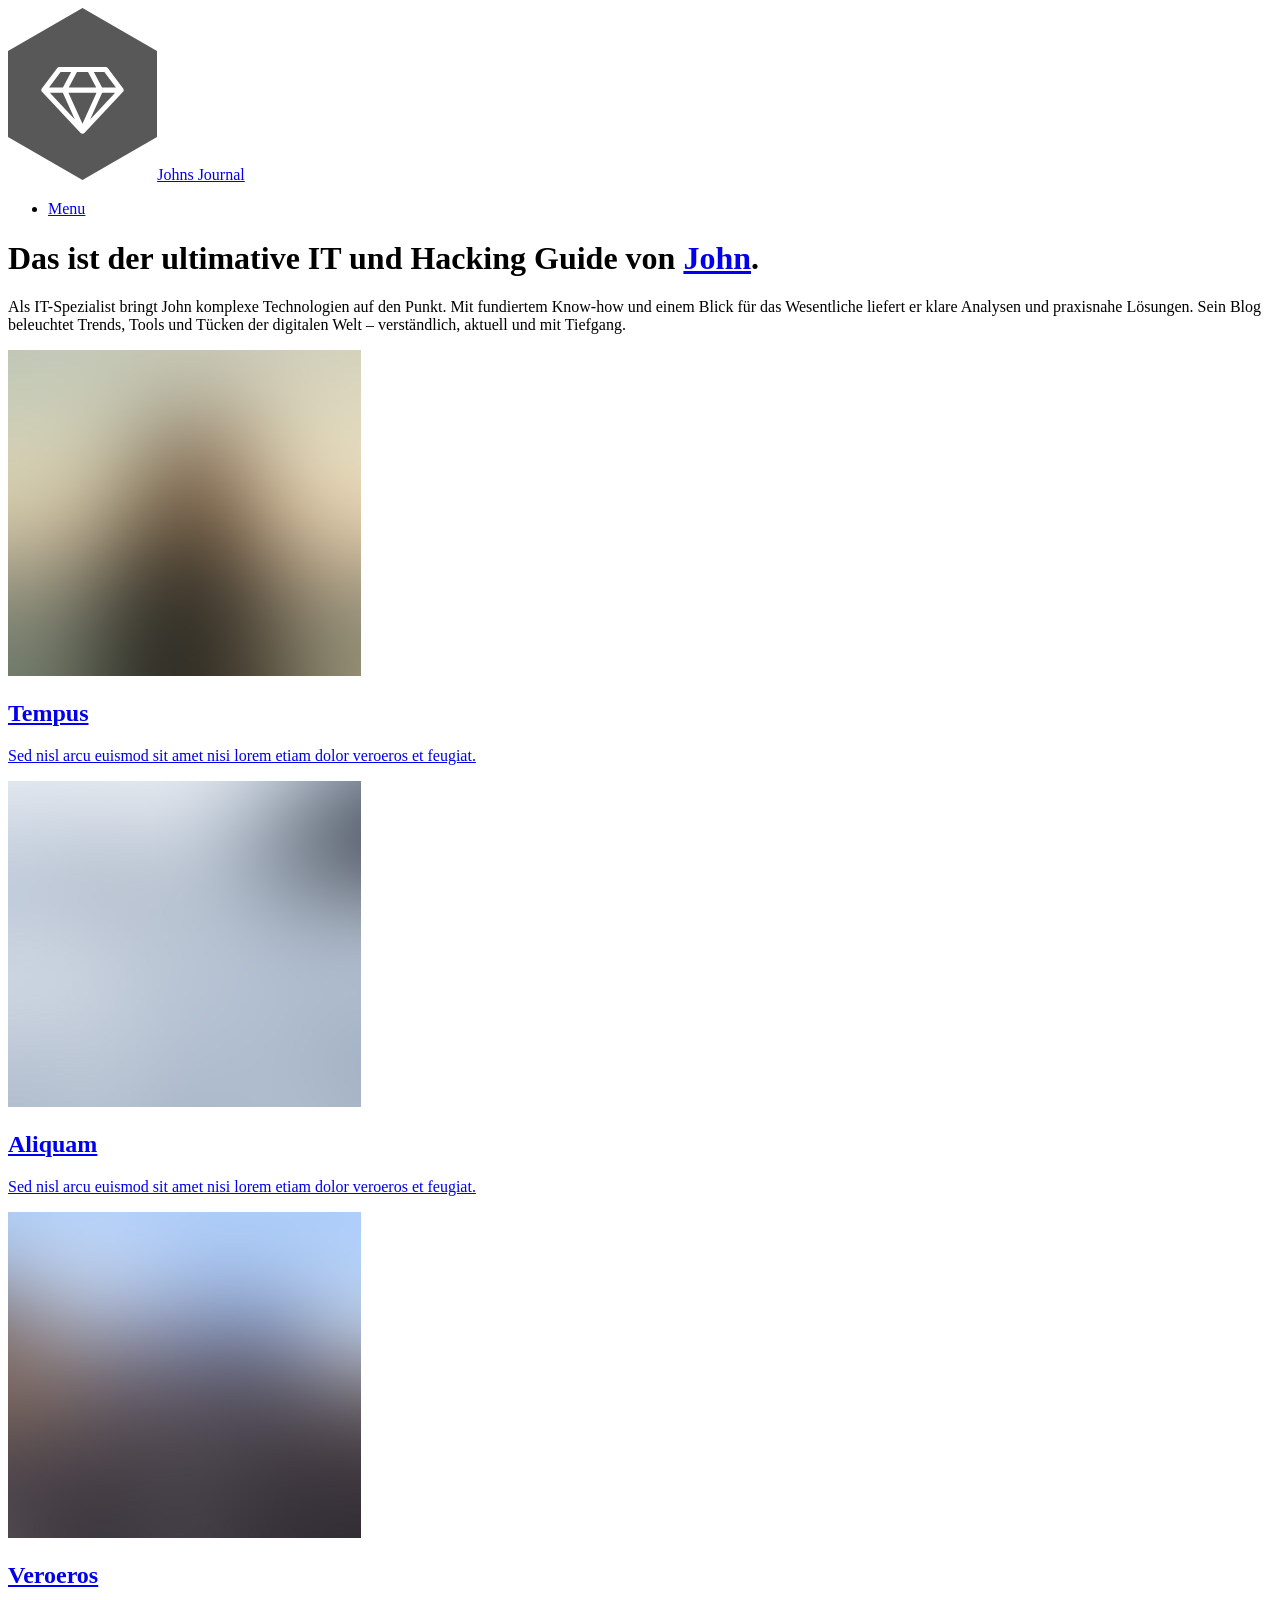
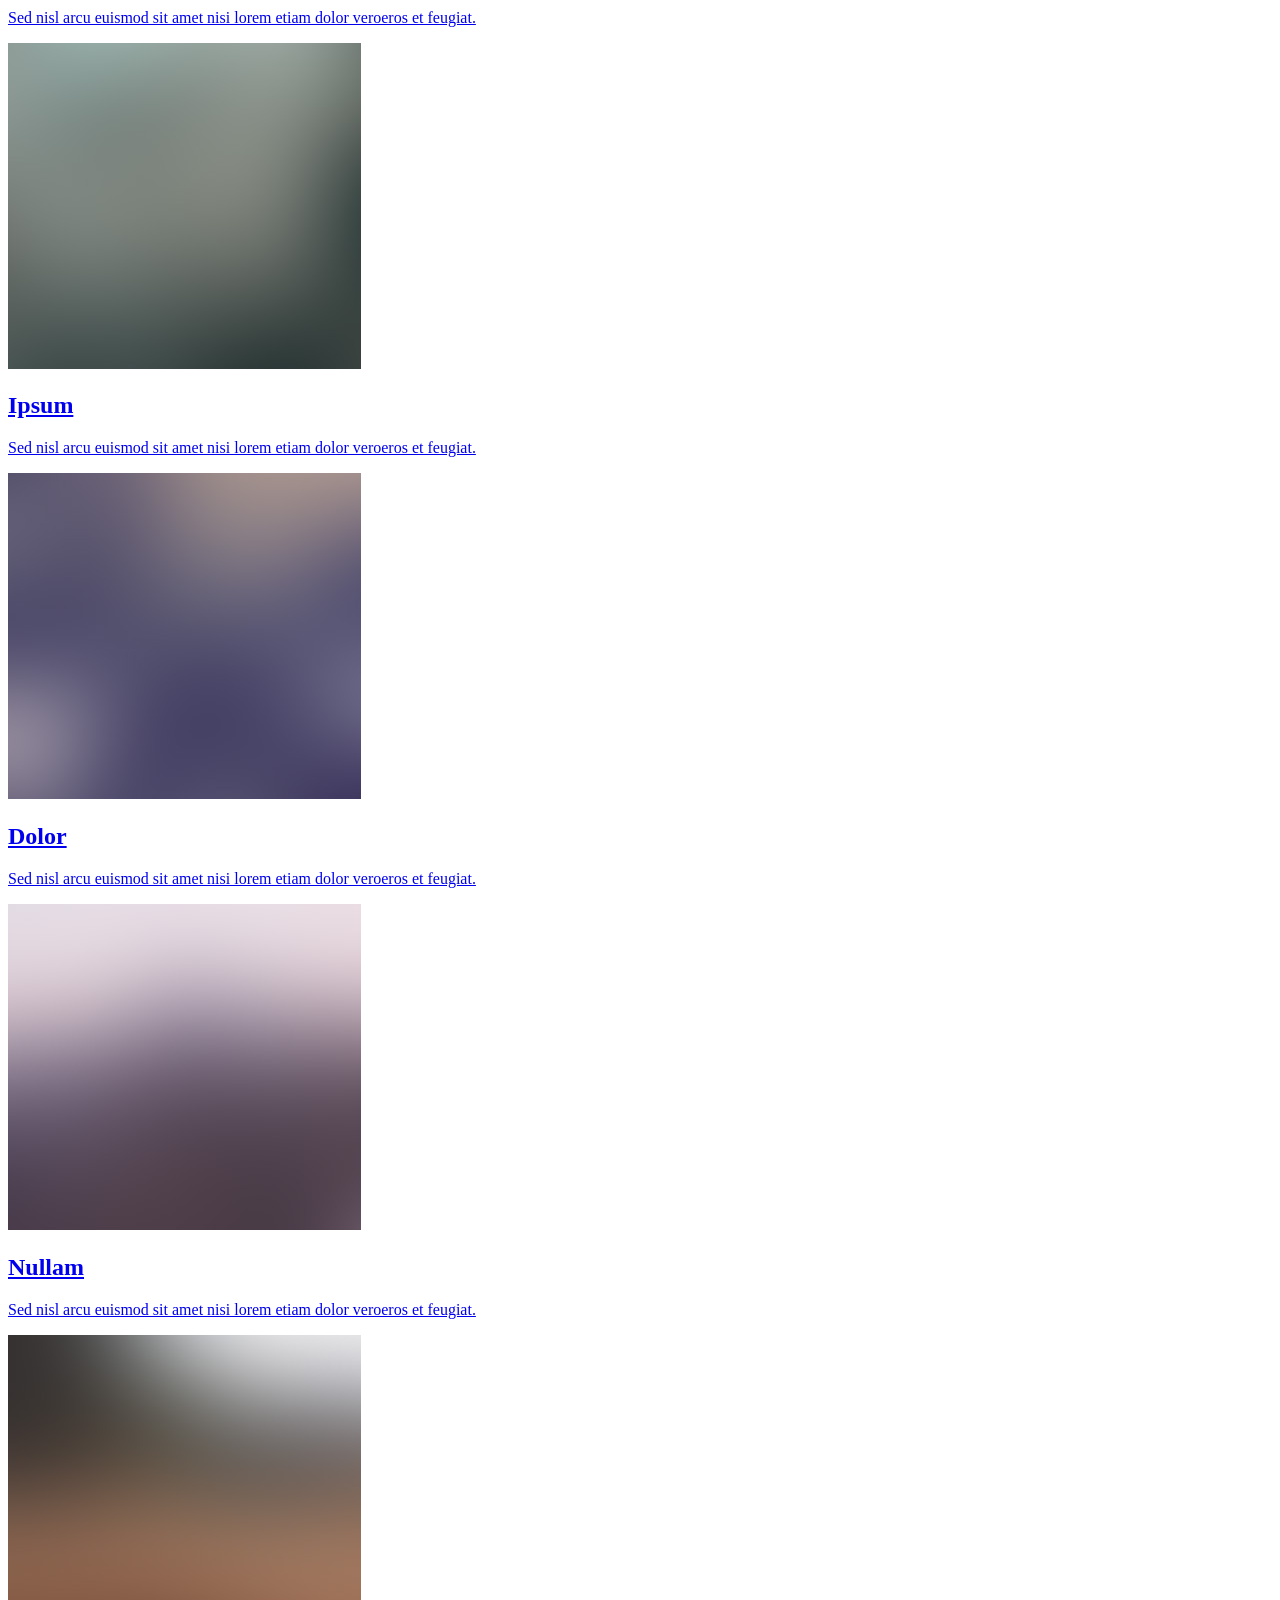
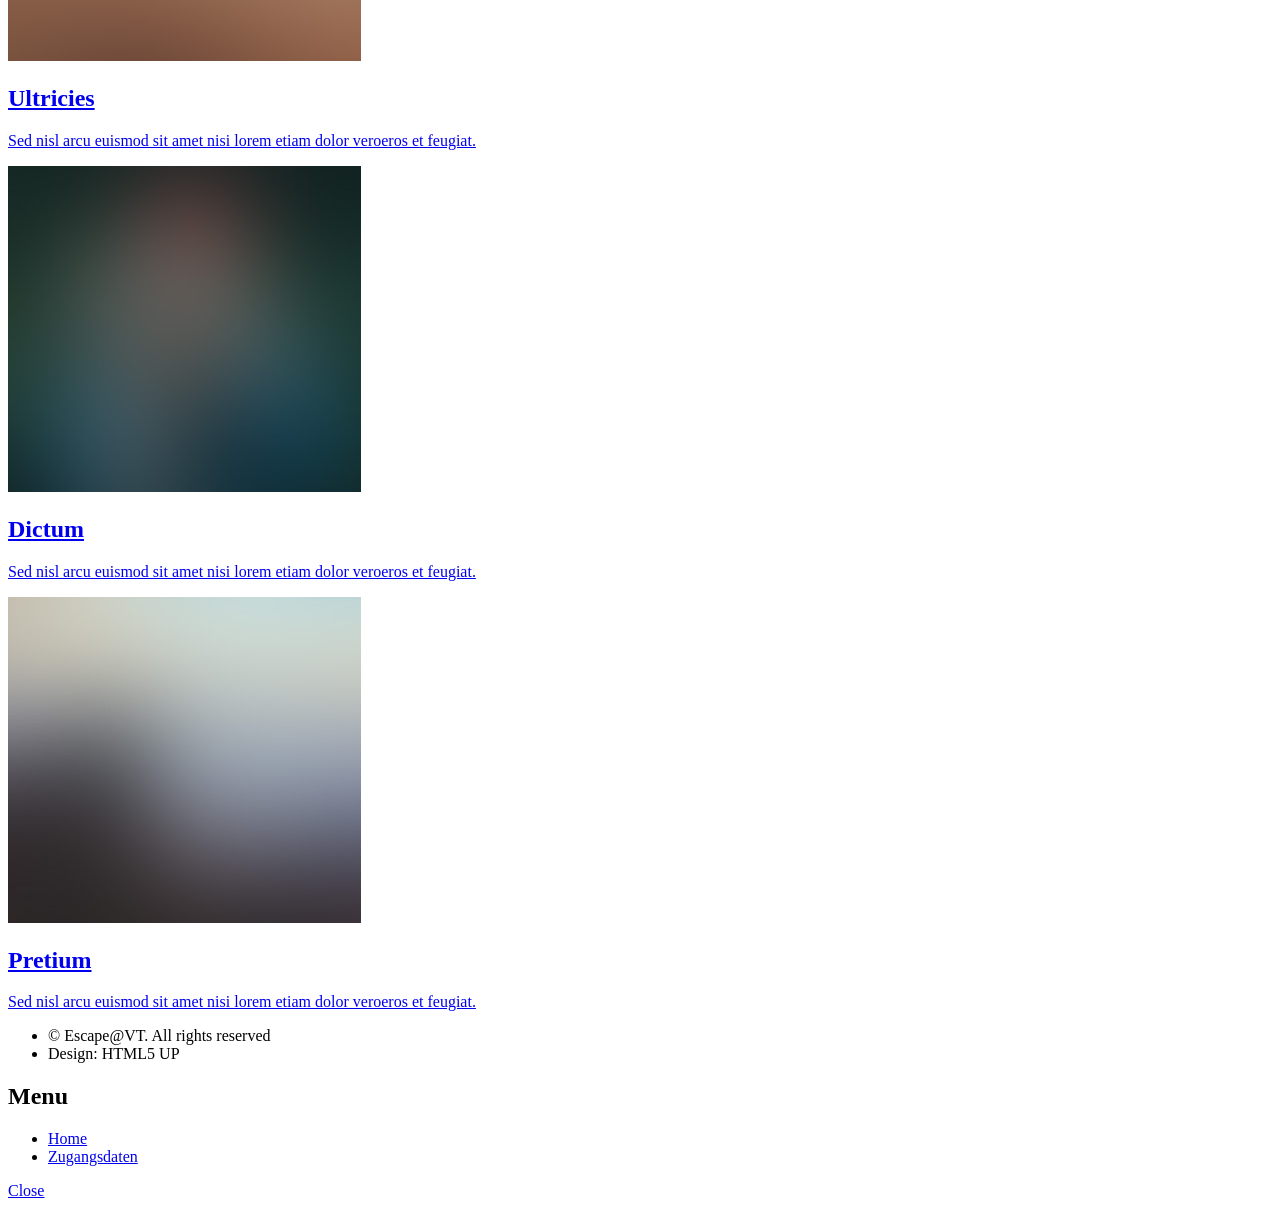
==== commit 6beb8d14: "neun tiles" ====
--- a/index.html
+++ b/index.html
@@ -54,39 +54,7 @@
 									Sein Blog beleuchtet Trends, Tools und Tücken der digitalen Welt – verständlich, aktuell und mit Tiefgang.</p>
 							</header>
 							<section class="tiles">
-								<article class="style1">
-									<span class="image">
-										<img src="images/pic01.jpg" alt="" />
-									</span>
-									<a href="generic.html">
-										<h2>Magna</h2>
-										<div class="content">
-											<p>Sed nisl arcu euismod sit amet nisi lorem etiam dolor veroeros et feugiat.</p>
-										</div>
-									</a>
-								</article>
-								<article class="style2">
-									<span class="image">
-										<img src="images/pic02.jpg" alt="" />
-									</span>
-									<a href="generic.html">
-										<h2>Lorem</h2>
-										<div class="content">
-											<p>Sed nisl arcu euismod sit amet nisi lorem etiam dolor veroeros et feugiat.</p>
-										</div>
-									</a>
-								</article>
-								<article class="style3">
-									<span class="image">
-										<img src="images/pic03.jpg" alt="" />
-									</span>
-									<a href="generic.html">
-										<h2>Feugiat</h2>
-										<div class="content">
-											<p>Sed nisl arcu euismod sit amet nisi lorem etiam dolor veroeros et feugiat.</p>
-										</div>
-									</a>
-								</article>
+								
 								<article class="style4">
 									<span class="image">
 										<img src="images/pic04.jpg" alt="" />
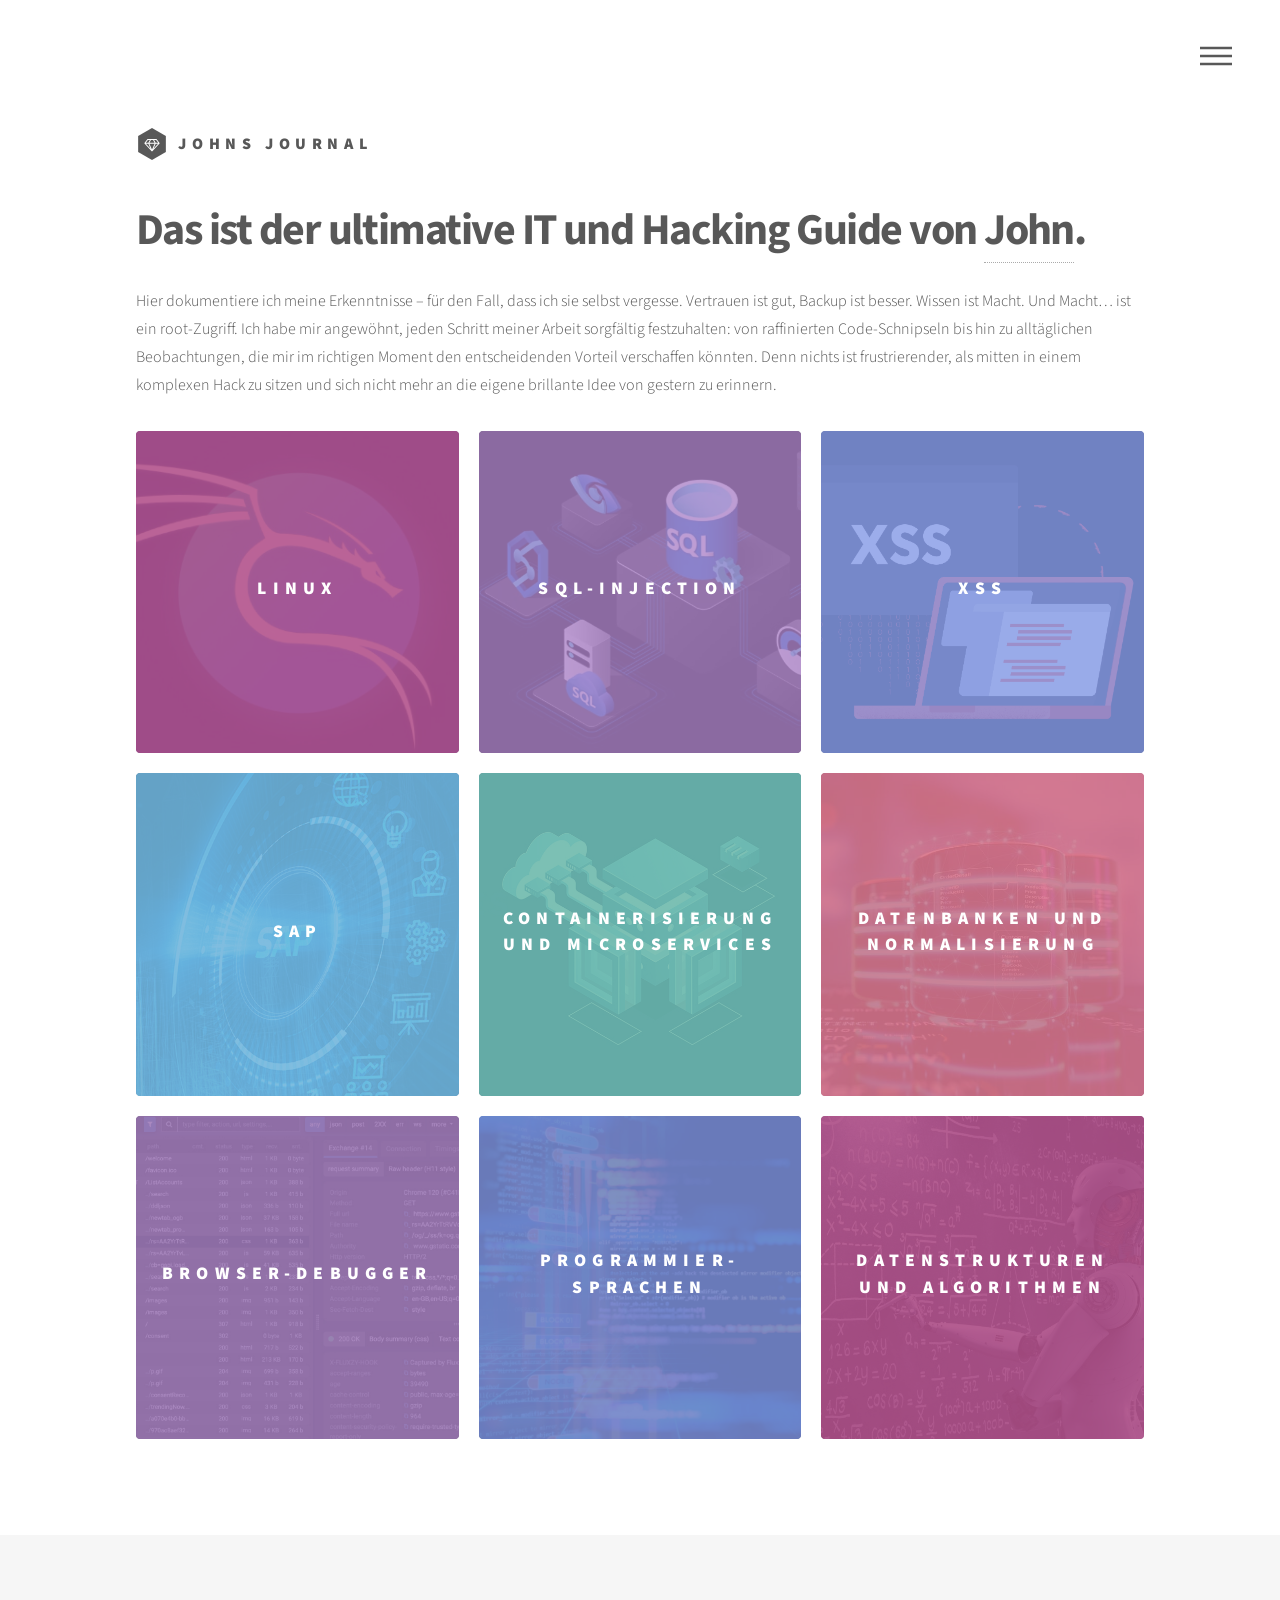
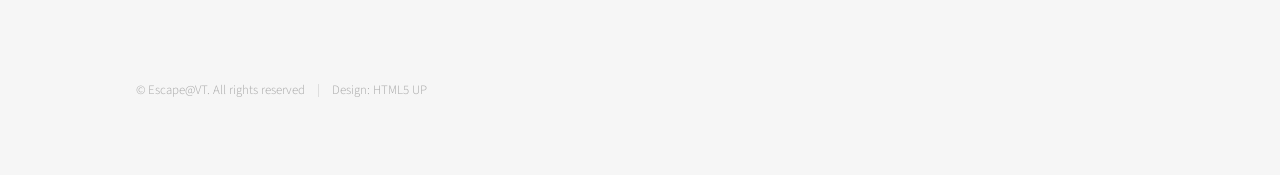
==== commit e0dac93c: "Home + Unterseiten theorie fertig" ====
--- a/index.html
+++ b/index.html
@@ -6,7 +6,7 @@
 -->
 <html>
 	<head>
-		<title>Phantom by HTML5 UP</title>
+		<title>Johns Journal</title>
 		<meta charset="utf-8" />
 		<meta name="viewport" content="width=device-width, initial-scale=1, user-scalable=no" />
 		<link rel="stylesheet" href="assets/css/main.css" />
@@ -49,108 +49,106 @@
 						<div class="inner">
 							<header>
 								<h1>Das ist der ultimative IT und Hacking Guide von <a href="john.html">John</a>.</h1>
-								<p>Als IT-Spezialist bringt John komplexe Technologien auf den Punkt.
-									Mit fundiertem Know-how und einem Blick für das Wesentliche liefert er klare Analysen und praxisnahe Lösungen.
-									Sein Blog beleuchtet Trends, Tools und Tücken der digitalen Welt – verständlich, aktuell und mit Tiefgang.</p>
+								<p>Hier dokumentiere ich meine Erkenntnisse – für den Fall, dass ich sie selbst vergesse. Vertrauen ist gut, Backup ist besser. Wissen ist Macht. Und Macht… ist ein root-Zugriff. Ich habe mir angewöhnt, jeden Schritt meiner Arbeit sorgfältig festzuhalten: von raffinierten Code-Schnipseln bis hin zu alltäglichen Beobachtungen, die mir im richtigen Moment den entscheidenden Vorteil verschaffen könnten. Denn nichts ist frustrierender, als mitten in einem komplexen Hack zu sitzen und sich nicht mehr an die eigene brillante Idee von gestern zu erinnern.</p>
 							</header>
 							<section class="tiles">
 								
 								<article class="style4">
 									<span class="image">
-										<img src="images/pic04.jpg" alt="" />
+										<img src="images/linux_thumbnail.png" alt="" />
 									</span>
-									<a href="generic.html">
-										<h2>Tempus</h2>
+									<a href="linux.html">
+										<h2>Linux</h2>
 										<div class="content">
-											<p>Sed nisl arcu euismod sit amet nisi lorem etiam dolor veroeros et feugiat.</p>
+											<p>Effiziente Navigation in der Linux-Konsole</p>
 										</div>
 									</a>
 								</article>
 								<article class="style5">
 									<span class="image">
-										<img src="images/pic05.jpg" alt="" />
+										<img src="images/sql_thumbnail.png" alt="" />
 									</span>
-									<a href="generic.html">
-										<h2>Aliquam</h2>
+									<a href="sql.html">
+										<h2>SQL-Injection</h2>
 										<div class="content">
-											<p>Sed nisl arcu euismod sit amet nisi lorem etiam dolor veroeros et feugiat.</p>
+											<p>Ein Einblick in unsichere Formulare</p>
 										</div>
 									</a>
 								</article>
 								<article class="style6">
 									<span class="image">
-										<img src="images/pic06.jpg" alt="" />
+										<img src="images/xss_thumbnail.png" alt="" />
 									</span>
-									<a href="generic.html">
-										<h2>Veroeros</h2>
+									<a href="xss.html">
+										<h2>XSS</h2>
 										<div class="content">
-											<p>Sed nisl arcu euismod sit amet nisi lorem etiam dolor veroeros et feugiat.</p>
+											<p>Der JavaScript-Albtraum</p>
 										</div>
 									</a>
 								</article>
 								<article class="style2">
 									<span class="image">
-										<img src="images/pic07.jpg" alt="" />
+										<img src="images/sap_thumbnail.png" alt="" />
 									</span>
-									<a href="generic.html">
-										<h2>Ipsum</h2>
+									<a href="sap.html">
+										<h2>SAP</h2>
 										<div class="content">
-											<p>Sed nisl arcu euismod sit amet nisi lorem etiam dolor veroeros et feugiat.</p>
+											<p>SAP-Schnittstellen - Ein umfassender Überblick</p>
 										</div>
 									</a>
 								</article>
 								<article class="style3">
 									<span class="image">
-										<img src="images/pic08.jpg" alt="" />
+										<img src="images/container_thumbnail.png" alt="" />
 									</span>
-									<a href="generic.html">
-										<h2>Dolor</h2>
+									<a href="container.html">
+										<h2>Containerisierung und Microservices</h2>
 										<div class="content">
-											<p>Sed nisl arcu euismod sit amet nisi lorem etiam dolor veroeros et feugiat.</p>
+											<p>Strategien für moderne Softwarearchitekturen</p>
 										</div>
 									</a>
 								</article>
 								<article class="style1">
 									<span class="image">
-										<img src="images/pic09.jpg" alt="" />
+										<img src="images/datenbanken_thumbnail.png" alt="" />
 									</span>
-									<a href="generic.html">
-										<h2>Nullam</h2>
+									<a href="datenbanken.html">
+										<h2>Datenbanken und Normalisierung</h2>
 										<div class="content">
-											<p>Sed nisl arcu euismod sit amet nisi lorem etiam dolor veroeros et feugiat.</p>
+											<p>Das Fundament moderner Anwendungen</p>
 										</div>
 									</a>
 								</article>
 								<article class="style5">
 									<span class="image">
-										<img src="images/pic10.jpg" alt="" />
+										<img src="images/debugger_thumbnail.png" alt="" />
 									</span>
-									<a href="generic.html">
-										<h2>Ultricies</h2>
+									<a href="debugger.html">
+										<h2>Browser-Debugger</h2>
 										<div class="content">
-											<p>Sed nisl arcu euismod sit amet nisi lorem etiam dolor veroeros et feugiat.</p>
+											<p>Einblicke in HTML, CSS und Performance</p>
 										</div>
 									</a>
 								</article>
 								<article class="style6">
 									<span class="image">
-										<img src="images/pic11.jpg" alt="" />
+										<img src="images/sprachen_thumbnail.png" alt="" />
 									</span>
-									<a href="generic.html">
-										<h2>Dictum</h2>
+									<a href="sprachen.html">
+										<h2>Programmier-sprachen</h2>
 										<div class="content">
-											<p>Sed nisl arcu euismod sit amet nisi lorem etiam dolor veroeros et feugiat.</p>
+											<p>Kompilierte vs. Interpretierte Sprachen – Grundlagen und Unterschiede</p>
 										</div>
 									</a>
 								</article>
 								<article class="style4">
 									<span class="image">
-										<img src="images/pic12.jpg" alt="" />
+										<img src="images/algorithmen_thumbnail.png" alt="" />
 									</span>
-									<a href="generic.html">
-										<h2>Pretium</h2>
+									<a href="algorithmen.html">
+										<h2>Datenstrukturen und Algorithmen</h2>
 										<div class="content">
-											<p>Sed nisl arcu euismod sit amet nisi lorem etiam dolor veroeros et feugiat.</p>
+											<p>Ein umfassender Überblick</p>
 										</div>
 									</a>
 								</article>
--- a/assets/css/main.css
+++ b/assets/css/main.css
@@ -2175,7 +2175,7 @@
 		}
 
 	select {
-		background-image: url("data:image/svg+xml;charset=utf8,%3Csvg xmlns='http://www.w3.org/2000/svg' width='40' height='40' preserveAspectRatio='none' viewBox='0 0 40 40'%3E%3Cpath d='M9.4,12.3l10.4,10.4l10.4-10.4c0.2-0.2,0.5-0.4,0.9-0.4c0.3,0,0.6,0.1,0.9,0.4l3.3,3.3c0.2,0.2,0.4,0.5,0.4,0.9 c0,0.4-0.1,0.6-0.4,0.9L20.7,31.9c-0.2,0.2-0.5,0.4-0.9,0.4c-0.3,0-0.6-0.1-0.9-0.4L4.3,17.3c-0.2-0.2-0.4-0.5-0.4-0.9 c0-0.4,0.1-0.6,0.4-0.9l3.3-3.3c0.2-0.2,0.5-0.4,0.9-0.4S9.1,12.1,9.4,12.3z' fill='%23c9c9c9' /%3E%3C/svg%3E");
+		/* background-image: url("data:image/svg+xml;charset=utf8,%3Csvg xmlns='http://www.w3.org/2000/svg' width='40' height='40' preserveAspectRatio='none' viewBox='0 0 40 40'%3E%3Cpath d='M9.4,12.3l10.4,10.4l10.4-10.4c0.2-0.2,0.5-0.4,0.9-0.4c0.3,0,0.6,0.1,0.9,0.4l3.3,3.3c0.2,0.2,0.4,0.5,0.4,0.9 c0,0.4-0.1,0.6-0.4,0.9L20.7,31.9c-0.2,0.2-0.5,0.4-0.9,0.4c-0.3,0-0.6-0.1-0.9-0.4L4.3,17.3c-0.2-0.2-0.4-0.5-0.4-0.9 c0-0.4,0.1-0.6,0.4-0.9l3.3-3.3c0.2-0.2,0.5-0.4,0.9-0.4S9.1,12.1,9.4,12.3z' fill='%23c9c9c9' /%3E%3C/svg%3E"); */
 		background-size: 1.25rem;
 		background-repeat: no-repeat;
 		background-position: calc(100% - 1rem) center;
@@ -2634,12 +2634,12 @@
 					left: 0;
 					width: 100%;
 					height: 100%;
-					background-image: url("data:image/svg+xml;charset=utf8,%3Csvg xmlns='http://www.w3.org/2000/svg' width='100' height='100' viewBox='0 0 100 100' preserveAspectRatio='none'%3E%3Cstyle%3Eline %7B stroke-width: 0.25px%3B stroke: %23ffffff%3B %7D%3C/style%3E%3Cline x1='0' y1='0' x2='100' y2='100' /%3E%3Cline x1='100' y1='0' x2='0' y2='100' /%3E%3C/svg%3E");
+					/* background-image: url("data:image/svg+xml;charset=utf8,%3Csvg xmlns='http://www.w3.org/2000/svg' width='100' height='100' viewBox='0 0 100 100' preserveAspectRatio='none'%3E%3Cstyle%3Eline %7B stroke-width: 0.25px%3B stroke: %23ffffff%3B %7D%3C/style%3E%3Cline x1='0' y1='0' x2='100' y2='100' /%3E%3Cline x1='100' y1='0' x2='0' y2='100' /%3E%3C/svg%3E");
 					background-position: center;
 					background-repeat: no-repeat;
 					background-size: 100% 100%;
 					opacity: 0.25;
-					z-index: 2;
+					z-index: 2; */
 				}
 
 			.tiles article > a {
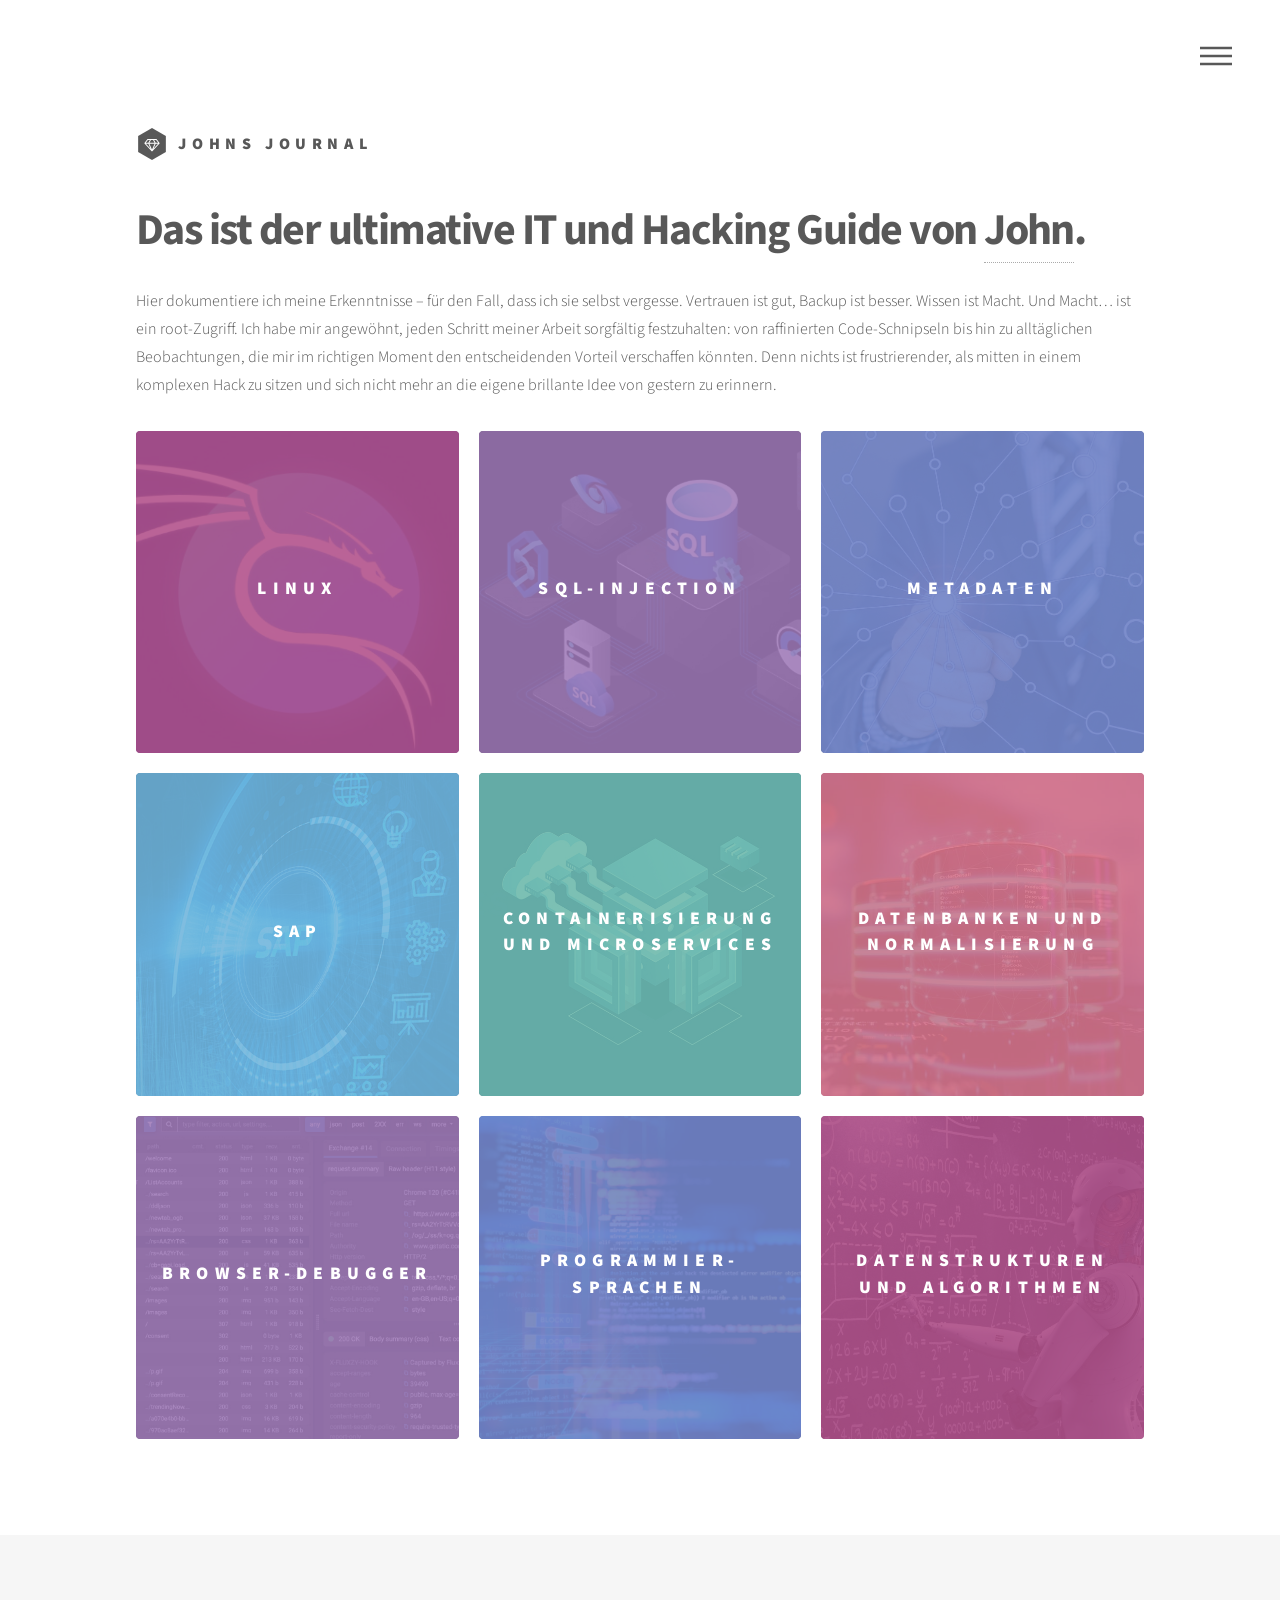
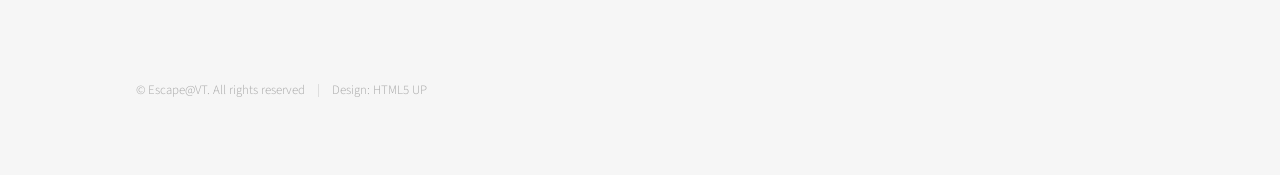
==== commit f3eadce3: "neue passwörter und metadaten seite" ====
--- a/index.html
+++ b/index.html
@@ -77,12 +77,12 @@
 								</article>
 								<article class="style6">
 									<span class="image">
-										<img src="images/xss_thumbnail.png" alt="" />
+										<img src="images/image.jpg" alt="" />
 									</span>
 									<a href="xss.html">
-										<h2>XSS</h2>
+										<h2>Metadaten</h2>
 										<div class="content">
-											<p>Der JavaScript-Albtraum</p>
+											<p>Was sind Metadaten?</p>
 										</div>
 									</a>
 								</article>
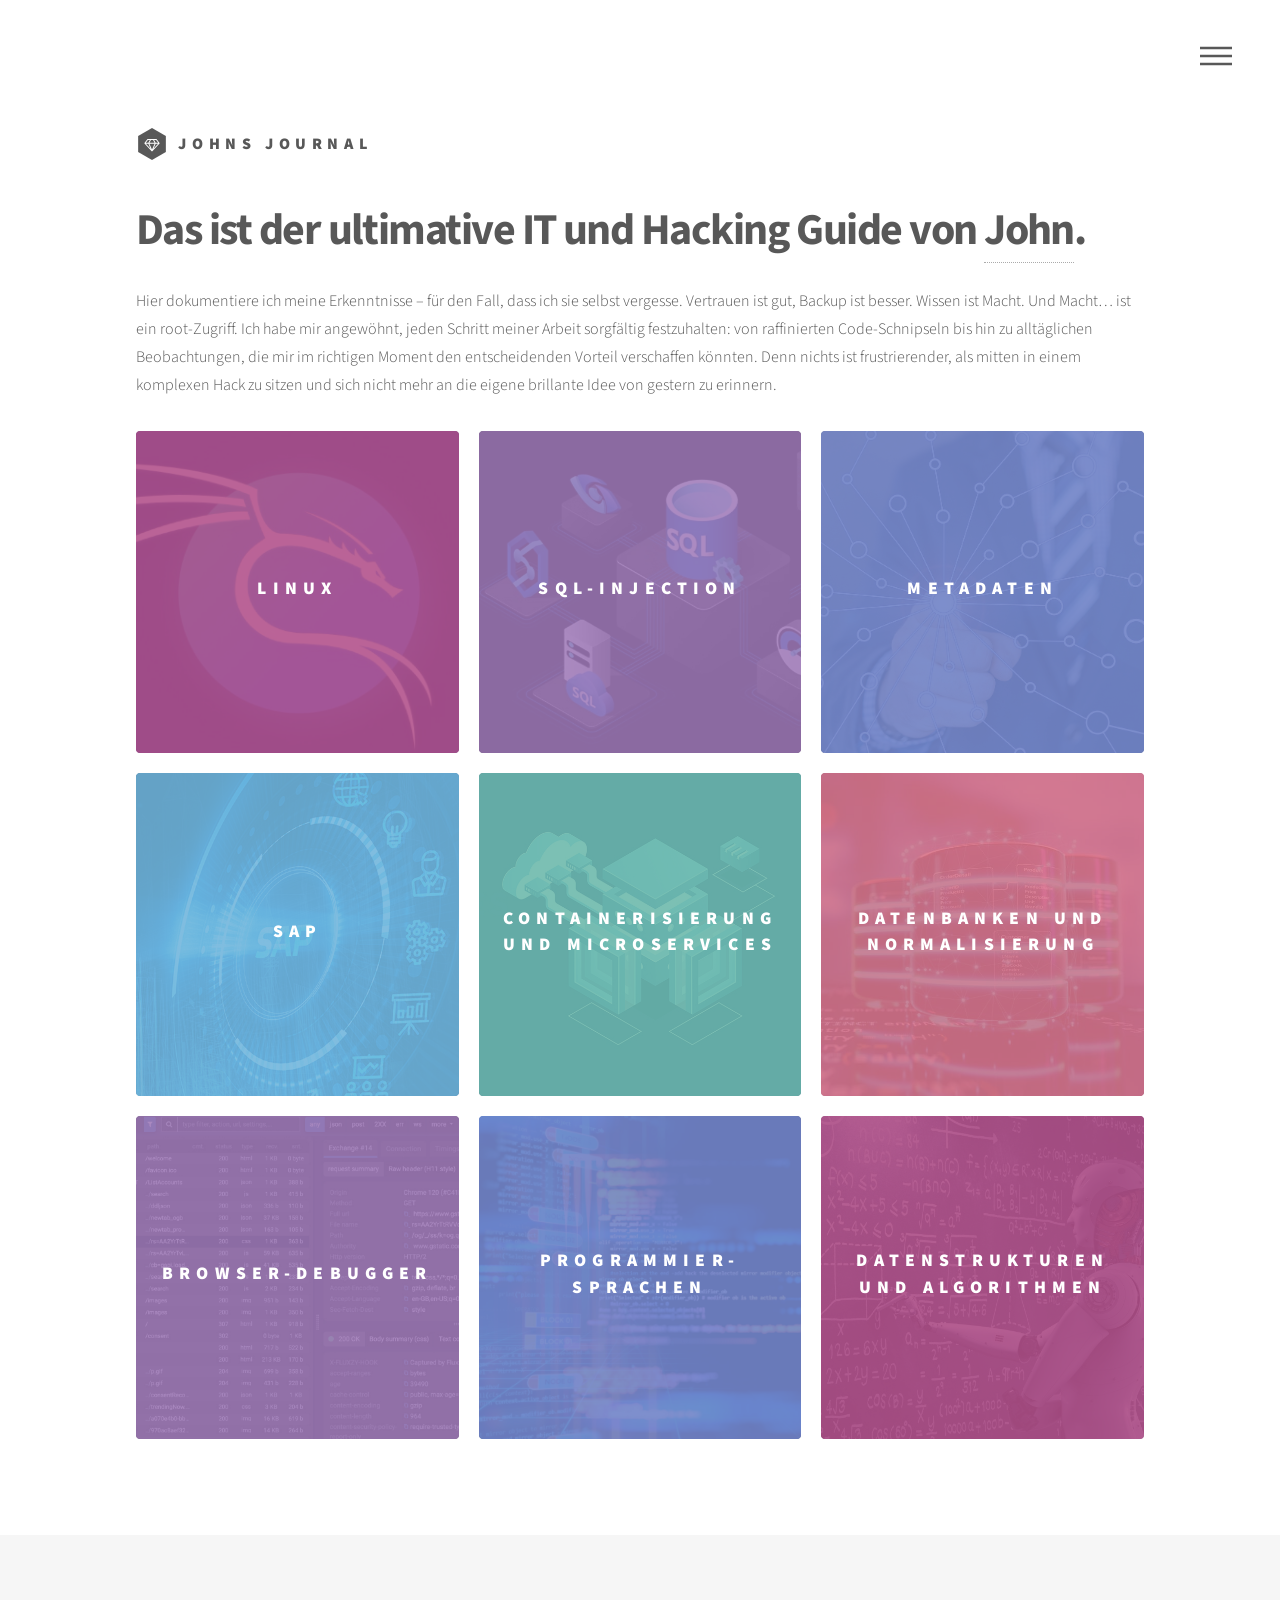
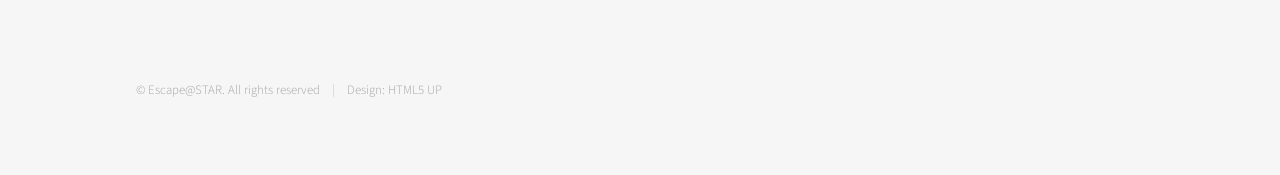
==== commit d9969d88: "star statt vt" ====
--- a/index.html
+++ b/index.html
@@ -161,7 +161,7 @@
 						<div class="inner">
 							
 							<ul class="copyright">
-								<li>&copy; Escape@VT. All rights reserved</li><li>Design: HTML5 UP</a></li>
+								<li>&copy; Escape@STAR. All rights reserved</li><li>Design: HTML5 UP</a></li>
 							</ul>
 						</div>
 					</footer>
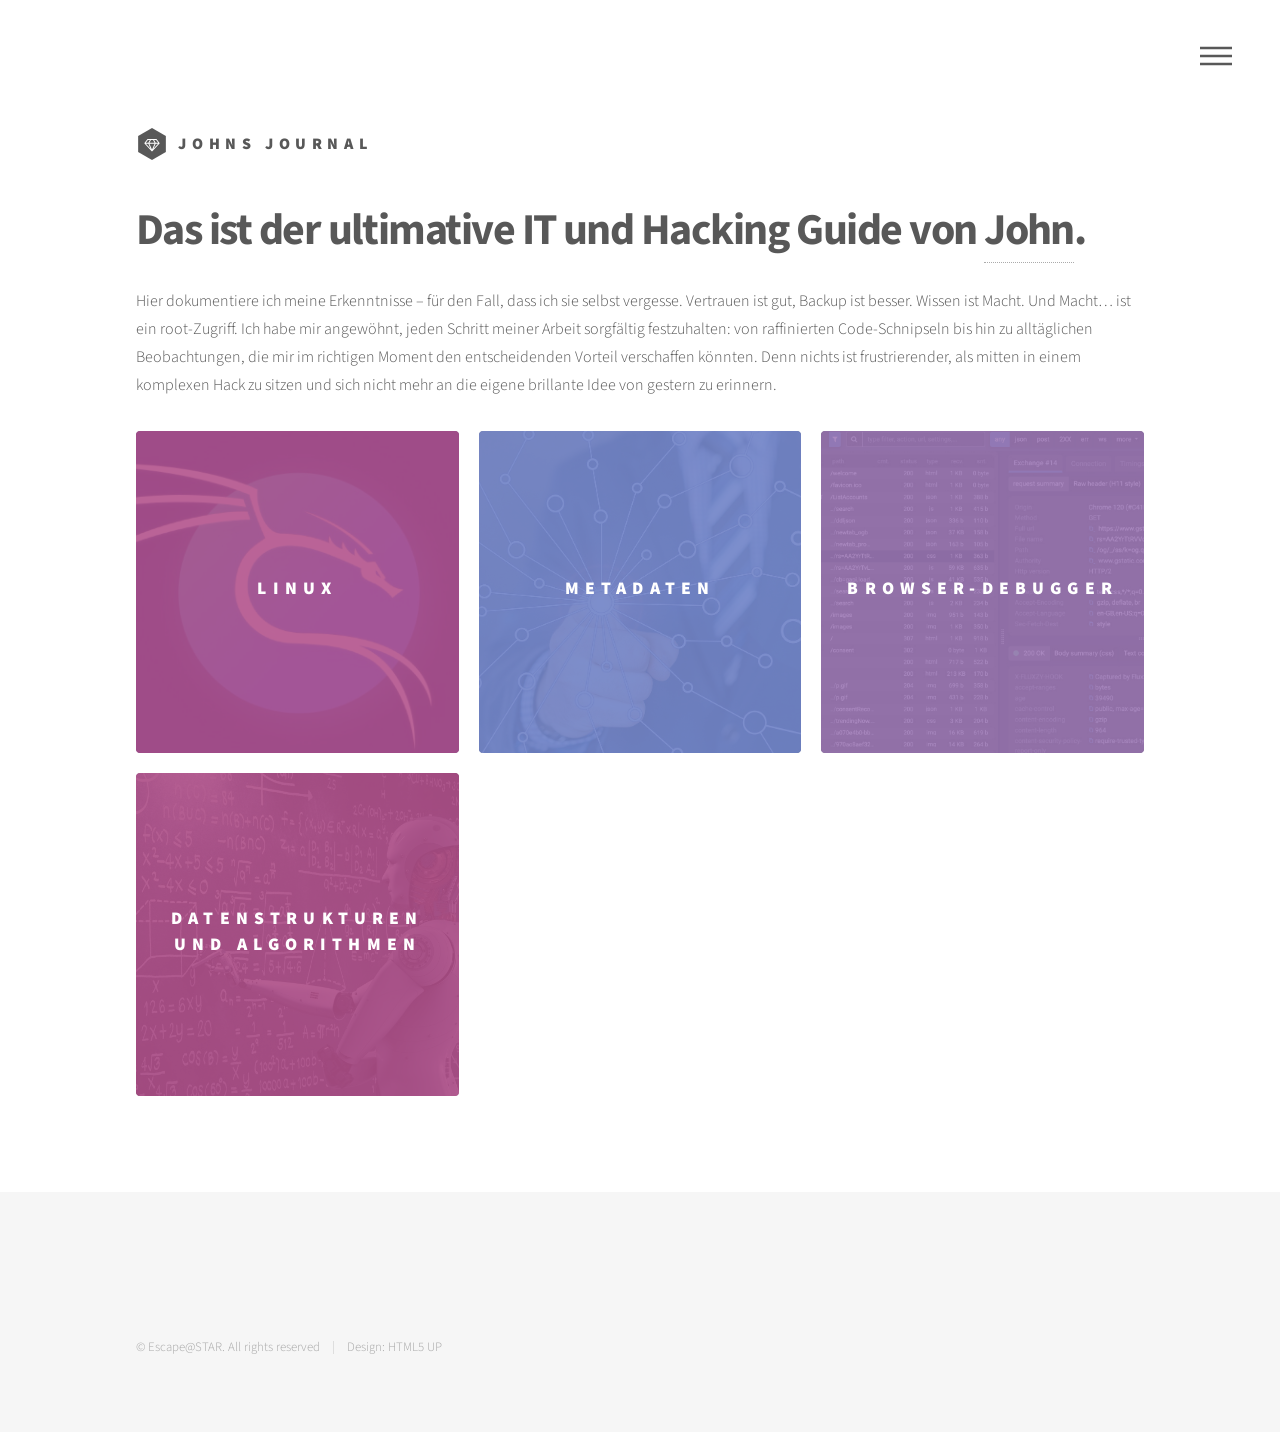
==== commit cb57dcee: "Verkleinerung" ====
--- a/index.html
+++ b/index.html
@@ -64,7 +64,7 @@
 										</div>
 									</a>
 								</article>
-								<article class="style5">
+							<!--<article class="style5">
 									<span class="image">
 										<img src="images/sql_thumbnail.png" alt="" />
 									</span>
@@ -73,7 +73,7 @@
 										<div class="content">
 											<p>Ein Einblick in unsichere Formulare</p>
 										</div>
-									</a>
+									</a>--> 
 								</article>
 								<article class="style6">
 									<span class="image">
@@ -86,7 +86,7 @@
 										</div>
 									</a>
 								</article>
-								<article class="style2">
+								<!--<article class="style2">
 									<span class="image">
 										<img src="images/sap_thumbnail.png" alt="" />
 									</span>
@@ -96,7 +96,8 @@
 											<p>SAP-Schnittstellen - Ein umfassender Überblick</p>
 										</div>
 									</a>
-								</article>
+								</article>-->
+								<!--
 								<article class="style3">
 									<span class="image">
 										<img src="images/container_thumbnail.png" alt="" />
@@ -106,8 +107,8 @@
 										<div class="content">
 											<p>Strategien für moderne Softwarearchitekturen</p>
 										</div>
-									</a>
-								</article>
+									</a>-->
+								<!--</article>
 								<article class="style1">
 									<span class="image">
 										<img src="images/datenbanken_thumbnail.png" alt="" />
@@ -117,7 +118,8 @@
 										<div class="content">
 											<p>Das Fundament moderner Anwendungen</p>
 										</div>
-									</a>
+									</a>-->
+									
 								</article>
 								<article class="style5">
 									<span class="image">
@@ -130,6 +132,7 @@
 										</div>
 									</a>
 								</article>
+								<!--
 								<article class="style6">
 									<span class="image">
 										<img src="images/sprachen_thumbnail.png" alt="" />
@@ -139,7 +142,8 @@
 										<div class="content">
 											<p>Kompilierte vs. Interpretierte Sprachen – Grundlagen und Unterschiede</p>
 										</div>
-									</a>
+									</a>-->
+									
 								</article>
 								<article class="style4">
 									<span class="image">
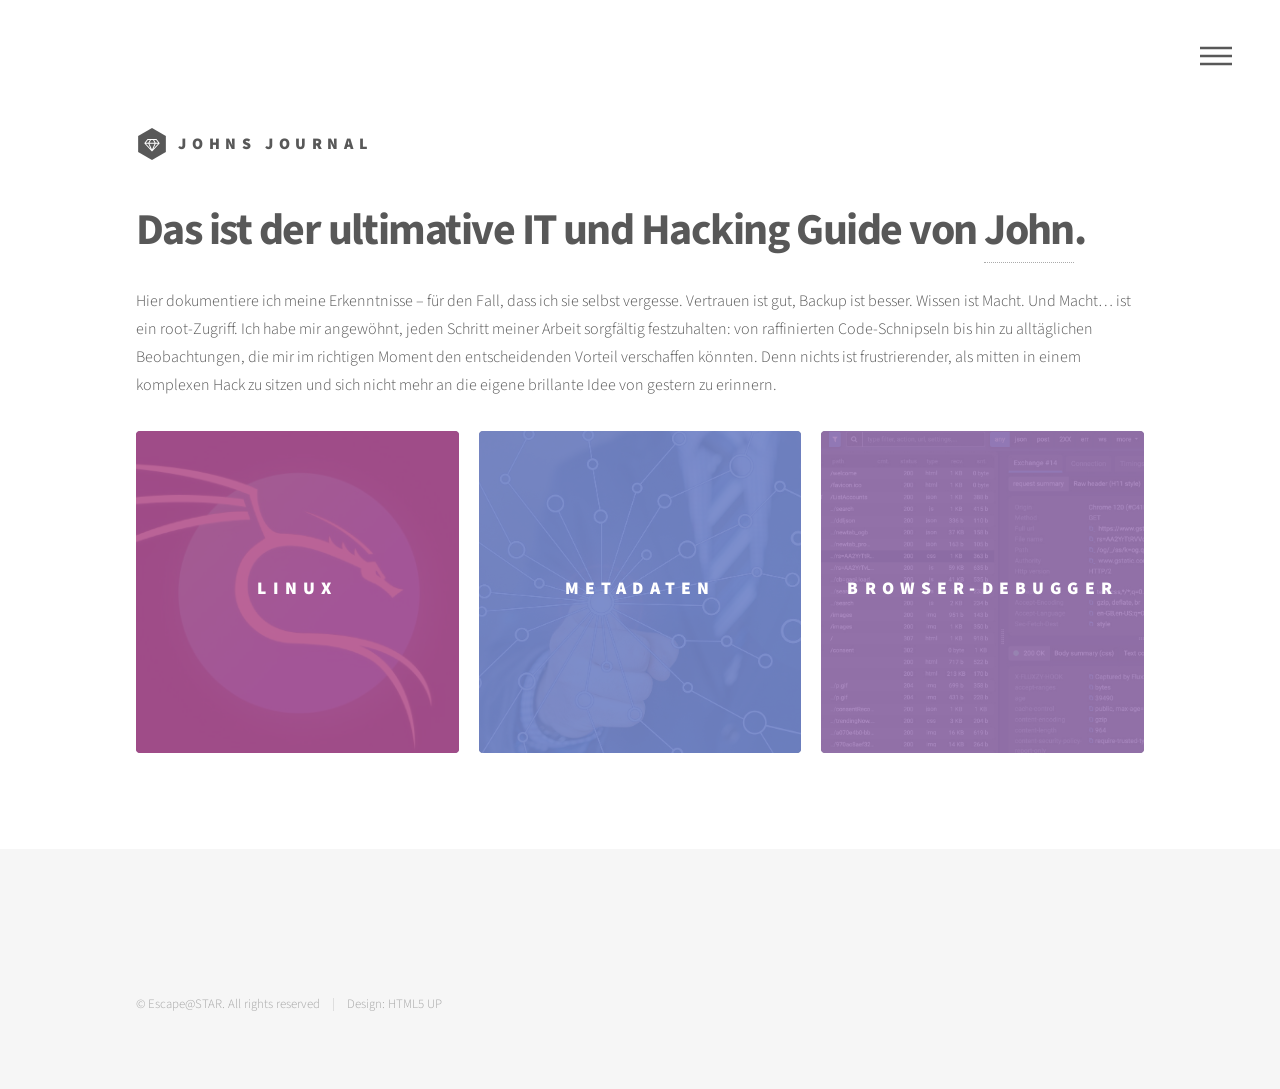
==== commit 5577da3c: "vierte kachel weg" ====
--- a/index.html
+++ b/index.html
@@ -144,7 +144,7 @@
 										</div>
 									</a>-->
 									
-								</article>
+								<!-- </article>
 								<article class="style4">
 									<span class="image">
 										<img src="images/algorithmen_thumbnail.png" alt="" />
@@ -155,7 +155,7 @@
 											<p>Ein umfassender Überblick</p>
 										</div>
 									</a>
-								</article>
+								</article> -->
 							</section>
 						</div>
 					</div>
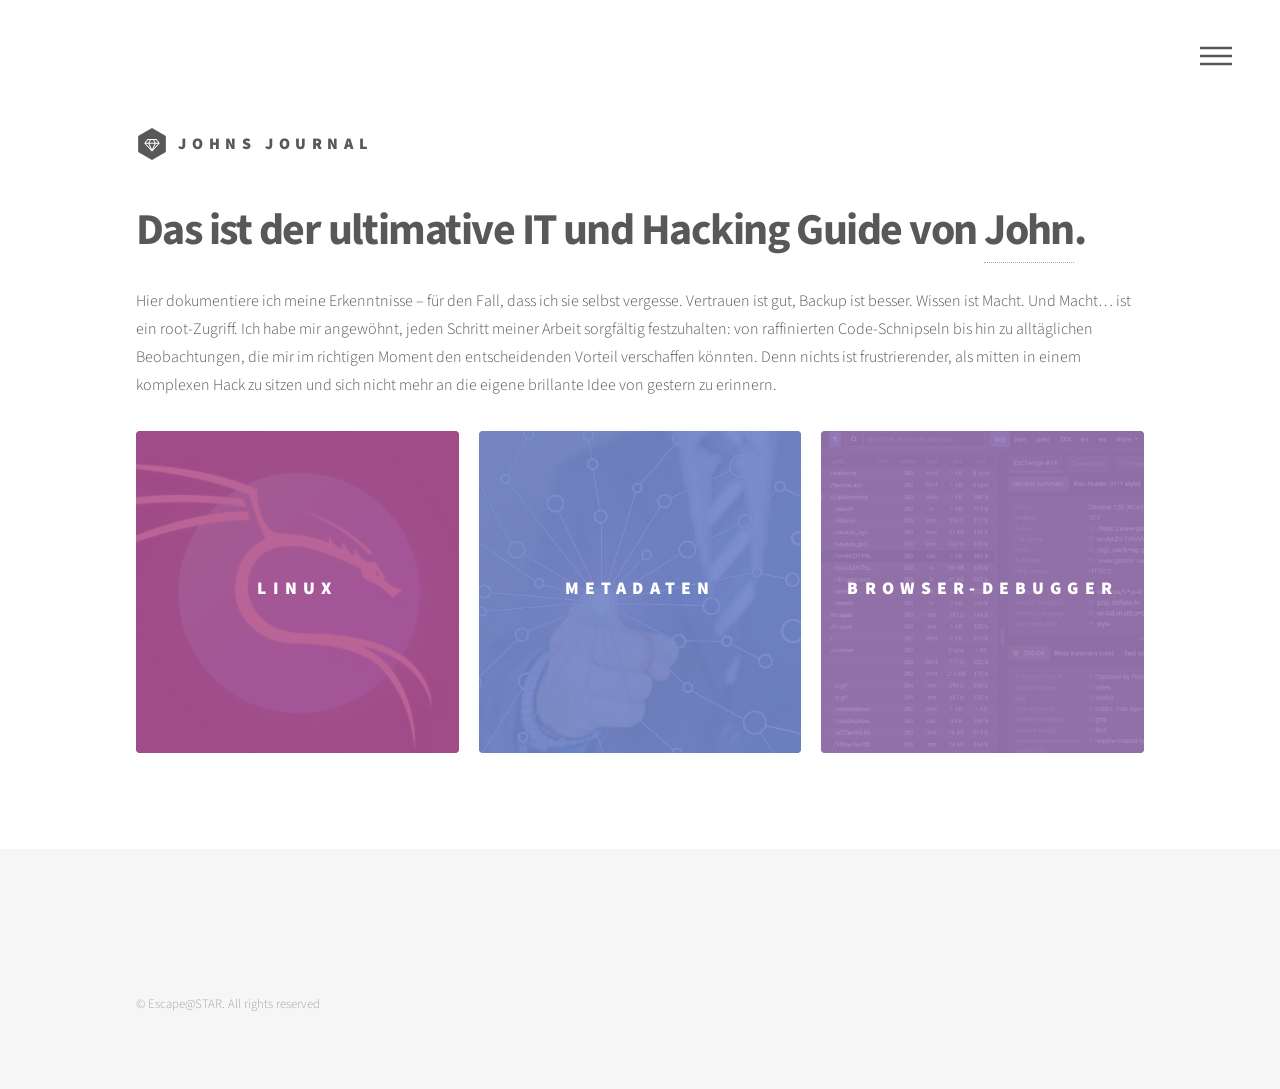
==== commit 8f4a1403: "für btp angepasst" ====
--- a/index.html
+++ b/index.html
@@ -165,7 +165,7 @@
 						<div class="inner">
 							
 							<ul class="copyright">
-								<li>&copy; Escape@STAR. All rights reserved</li><li>Design: HTML5 UP</a></li>
+								<li>&copy; Escape@STAR. All rights reserved</li>
 							</ul>
 						</div>
 					</footer>
